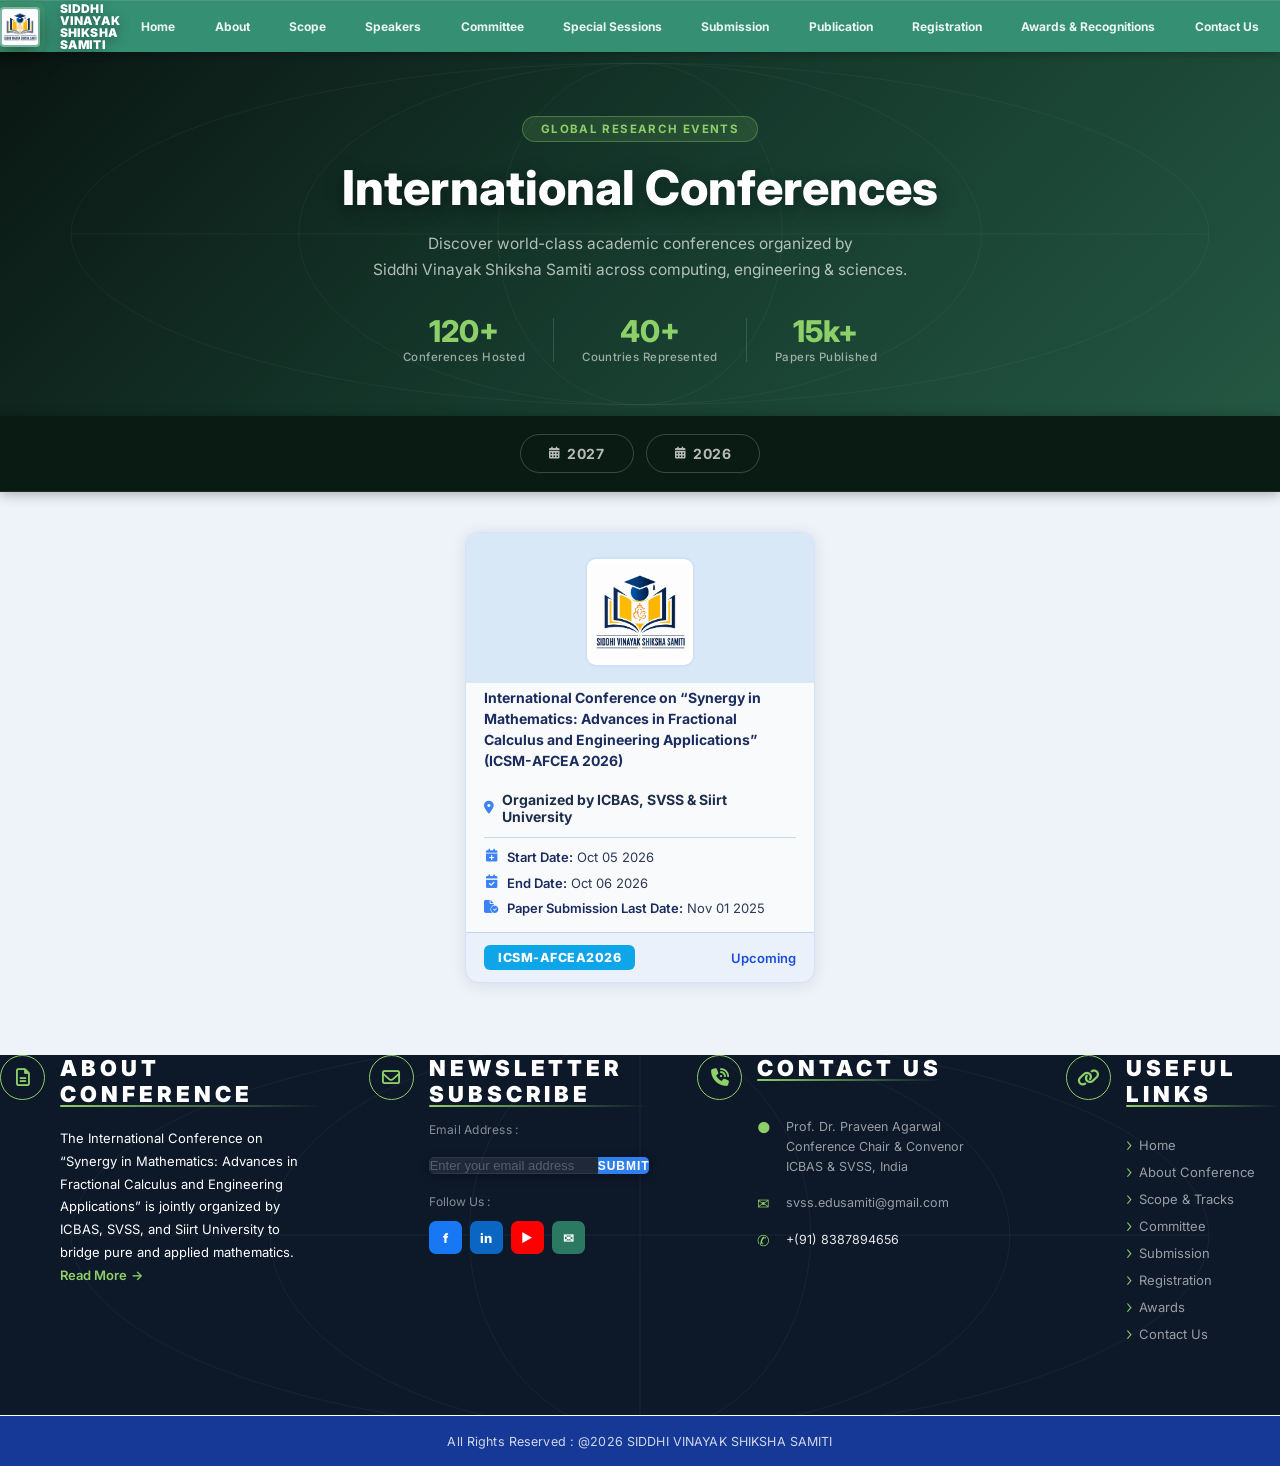
==== conferences.html @ 8807d926 "Initial commit" ====
<!DOCTYPE html>
<html lang="en">

<head>
  <meta charset="UTF-8">
  <meta name="viewport" content="width=device-width, initial-scale=1.0">
  <meta name="description" content="SCRS – Explore our upcoming and past international conferences.">
  <title>Conferences – Siddhi Vinayak Shiksha Samiti</title>
  <link rel="stylesheet" href="https://cdnjs.cloudflare.com/ajax/libs/font-awesome/6.7.2/css/all.min.css"
    crossorigin="anonymous">
  <link rel="stylesheet" href="assets/css/style.css">
  <link rel="stylesheet" href="assets/css/navbar.css">
  <link rel="stylesheet" href="assets/css/conferences.css">
</head>

<body>

  <!-- Navbar injected by navbar-include.js -->

  <!-- ══════════════════════ HERO ══════════════════════ -->
  <section class="conf-hero">
    <div class="conf-hero-inner">
      <span class="conf-eyebrow">Global Research Events</span>
      <h1 class="conf-hero-title">International Conferences</h1>
      <p class="conf-hero-sub">Discover world-class academic conferences organized by<br>
        Siddhi Vinayak Shiksha Samiti across computing, engineering &amp; sciences.</p>
      <div class="conf-stats-row">
        <div class="conf-stat"><span class="conf-stat-num">120+</span><span class="conf-stat-lbl">Conferences
            Hosted</span></div>
        <div class="conf-stat-sep"></div>
        <div class="conf-stat"><span class="conf-stat-num">40+</span><span class="conf-stat-lbl">Countries
            Represented</span></div>
        <div class="conf-stat-sep"></div>
        <div class="conf-stat"><span class="conf-stat-num">15k+</span><span class="conf-stat-lbl">Papers
            Published</span></div>
      </div>
    </div>
  </section>

  <!-- ══════════════════════ YEAR TABS ══════════════════════ -->
  <section class="conf-tabs-bar" id="conf-tabs-bar">
    <div class="conf-tabs-inner">
      <!-- <button class="year-tab" data-year="2028" id="tab-2028">
      <i class="fa-solid fa-calendar-days"></i> 2028
    </button> -->
      <button class="year-tab" data-year="2027" id="tab-2027">
        <i class="fa-solid fa-calendar-days"></i> 2027
      </button>
      <button class="year-tab" data-year="2026" id="tab-2026">
        <i class="fa-solid fa-calendar-days"></i> 2026
      </button>


    </div>
  </section>

  <!-- ══════════════════════ CARDS GRID ══════════════════════ -->
  <section class="conf-grid-wrap" id="conf-grid-wrap">
    <div class="conf-grid" id="conf-grid" style="display: flex; justify-content: center; flex-wrap: wrap; gap: 24px;">

      <!-- ────────────── 2027 ────────────── -->
      <!-- <div class="conference-card" data-year="2027" id="card-iccct2027">
      <div class="conference-card-image">
        <img src="assets/images/logo.png" alt="ICCCT 2027 Logo"
             onerror="this.src='assets/images/logo.png'">
      </div>
      <div class="conference-card-body">
        <h3 class="conference-title">8th International Conference on Communication and Computational Technologies (ICCCT 2027)</h3>
        <p class="conference-location"><i class="fa-solid fa-location-dot"></i> New Delhi, India</p>
        <div class="conference-info">
          <div class="info-row"><i class="fa-solid fa-calendar-plus"></i><span><strong>Start Date:</strong> Jan 15 2027</span></div>
          <div class="info-row"><i class="fa-solid fa-calendar-check"></i><span><strong>End Date:</strong> Jan 16 2027</span></div>
          <div class="info-row"><i class="fa-solid fa-file-circle-check"></i><span><strong>Paper Submission Last Date:</strong> Nov 20 2026</span></div>
        </div>
      </div>
      <div class="conference-footer">
        <a href="#" class="conference-code" id="badge-iccct2027">ICCCT2027</a>
        <span class="conference-status upcoming">Upcoming</span>
      </div>
    </div> -->

      <!-- ────────────── 2026 ────────────── -->
      <div class="conference-card" data-year="2026" id="card-wcsc2026" style="max-width: 350px; width: 100%;">
        <div class="conference-card-image">
          <img src="assets/images/conferences/wcsc2026.png" alt="WCSC 2026 Logo"
            onerror="this.src='assets/images/logo.png'">
        </div>
        <div class="conference-card-body">
          <h3 class="conference-title">International Conference on
            “Synergy in Mathematics: Advances in Fractional Calculus and Engineering Applications” (ICSM-AFCEA 2026)
          </h3>
          <p class="conference-location"><i class="fa-solid fa-location-dot"></i> Organized by ICBAS, SVSS &amp; Siirt
            University</p>
          <div class="conference-info">
            <div class="info-row"><i class="fa-solid fa-calendar-plus"></i><span><strong>Start Date:</strong> Oct 05
                2026</span></div>
            <div class="info-row"><i class="fa-solid fa-calendar-check"></i><span><strong>End Date:</strong> Oct 06
                2026</span></div>
            <div class="info-row"><i class="fa-solid fa-file-circle-check"></i><span><strong>Paper Submission Last
                  Date:</strong> Nov 01 2025</span></div>
          </div>
        </div>
        <div class="conference-footer">
          <a href="icsm-afcea2026.html" class="conference-code" id="badge-wcsc2026">ICSM-AFCEA2026</a>
          <span class="conference-status upcoming">Upcoming</span>
        </div>
      </div>



    </div><!-- /.conf-grid -->

    <!-- Empty state -->
    <div class="conf-empty-state" id="conf-empty-state" style="display:none;">
      <i class="fa-solid fa-calendar-xmark"></i>
      <p>No conferences listed for this year yet.</p>
    </div>

  </section><!-- /.conf-grid-wrap -->

  <script src="assets/js/navbar-include.js" defer></script>
  <script src="assets/js/footer-include.js" defer></script>
  <script src="assets/js/conference-tabs.js" defer></script>
</body>

</html>
---- assets/css/style.css ----
:root{

    /* Brand Colors */

    --primary:#8DD069;
    --secondary:#60A665;

    --blue:#2F80ED;
    --blue-dark:#2563EB;

    --teal:#2C7961;
    --dark-green:#245743;

    /* Backgrounds for Light Theme */
    --background:#FFFFFF;
    --background-2:#FFFFFF;
    
    /* Keep Navbar Dark for contrast */
    --navbar:#0F172A;

    /* Text Colors */
    --white:#FFFFFF;
    --gray:#E5E7EB;
    --text-main: #000000;
    --text-muted: #000000;

    /* Cards and Borders */
    --card:#F9FAFB;
    --border:rgba(141,208,105,.25);
    --border-light: rgba(0, 0, 0, 0.08);

    --shadow:0 8px 30px rgba(0,0,0,.06);

    --radius:18px;

    --transition:.35s ease;

}

p {
    color: var(--text-muted);
}
---- assets/css/navbar.css ----
@import url('https://fonts.googleapis.com/css2?family=Inter:wght@400;500;600;700;800&display=swap');

/* ═══════════════════════════════════════════════════════════════
   SCRS Site Navbar  —  All var() tokens come from style.css
   ═══════════════════════════════════════════════════════════════ */

/* ── Navbar-local colour tokens ─────────────────────────────── */
:root {
    --nav-brand-start: #1b4332;
    --nav-brand-end: #2C7961;
    --nav-links-bg: #358f73;
    /* slightly lighter than brand bar */
    --nav-active-line: var(--primary);
    /* green underline accent */
}

/* ── Reset scoped to the navbar wrapper ─────────────────────── */
#site-navbar {
    /* MUST be visible — overflow:hidden on any ancestor kills position:sticky */
    overflow: visible;
    width: 100%;
}

#site-navbar * {
    margin: 0;
    padding: 0;
    box-sizing: border-box;
    font-family: 'Inter', 'Segoe UI', Arial, sans-serif;
}

/* ╔══════════════════════════════════╗
   ║  TIER 1 — Utility / Top Bar     ║
   ╚══════════════════════════════════╝ */
.nav-utility {
    display: flex;
    justify-content: space-between;
    align-items: center;
    padding: 7px 4%;
    background: var(--navbar);
    /* #0F172A — global */
    border-bottom: 1px solid var(--border);
    /* rgba(141,208,105,.15) */
}

/* Search group */
.nav-search {
    display: flex;
    align-items: center;
}

.search-input {
    padding: 6px 12px;
    width: 185px;
    background: rgba(255, 255, 255, 0.88);
    border: none;
    border-radius: 4px 0 0 4px;
    color: #111;
    font-size: 13px;
    outline: none;
    transition: var(--transition);
}

.search-input::placeholder {
    color: #777;
}

.search-input:focus {
    width: 230px;
    background: var(--white);
    box-shadow: 0 0 0 2px var(--blue);
}

.search-btn {
    padding: 6px 16px;
    background: var(--blue);
    color: var(--white);
    border: none;
    border-radius: 0 4px 4px 0;
    font-size: 13px;
    font-weight: 600;
    cursor: pointer;
    transition: var(--transition);
    white-space: nowrap;
}

.search-btn:hover {
    background: var(--blue-dark);
}

/* Utility links (right side) */
.nav-utility-links {
    display: flex;
    align-items: center;
    gap: 8px;
    font-size: 12.5px;
    font-weight: 500;
}

.nav-utility-links a {
    color: var(--gray);
    text-decoration: none;
    transition: var(--transition);
    letter-spacing: 0.02em;
}

.nav-utility-links a:hover {
    color: var(--primary);
}

.nav-pipe {
    color: rgba(255, 255, 255, 0.25);
    font-size: 14px;
}

/* ╔══════════════════════════════════╗
   ║  TIER 2 — Brand / Identity Bar  ║
   ╚══════════════════════════════════╝ */
/* ===========================
   BRAND HEADER
=========================== */

.nav-brand {

    background: linear-gradient(100deg,
            var(--nav-brand-start),
            var(--nav-brand-end));
    position: relative;
    overflow: visible;
    min-height: 150px;
    height: auto;
    width: 100%;
    display: flex;
    justify-content: center;
    align-items: center;
    padding: 18px 60px 18px 50px;
}

.nav-brand-container {

    width: 100%;
    max-width: 1200px;

    margin: 0 auto;

    display: flex;
    justify-content: space-between;
    align-items: center;

    padding: 18px 40px;


}

/* ===========================
   Globe Background
=========================== */

.nav-brand::before {

    content: "";

    position: absolute;
    inset: 0;

    background: url("data:image/svg+xml,%3Csvg xmlns='http://www.w3.org/2000/svg' width='600' height='120'%3E%3Cellipse cx='300' cy='60' rx='220' ry='55' fill='none' stroke='white' stroke-width='0.8' opacity='0.07'/%3E%3Cellipse cx='300' cy='60' rx='140' ry='55' fill='none' stroke='white' stroke-width='0.8' opacity='0.07'/%3E%3Cellipse cx='300' cy='60' rx='60' ry='55' fill='none' stroke='white' stroke-width='0.8' opacity='0.07'/%3E%3Cline x1='80' y1='60' x2='520' y2='60' stroke='white' stroke-width='0.8' opacity='0.07'/%3E%3Cline x1='300' y1='5' x2='300' y2='115' stroke='white' stroke-width='0.8' opacity='0.07'/%3E%3C/svg%3E") center center/cover no-repeat;

    pointer-events: none;

}

/* ===========================
   LEFT SECTION
=========================== */

.nav-brand-left {

    display: flex;
    align-items: center;
    gap: 20px;

    margin: 0;
    /* Remove auto */
    padding: 0;

    flex: 1;
}

/* ===========================
   LOGO LINK
=========================== */

.nav-logo-link {

    display: flex;
    align-items: center;

    text-decoration: none;

}

/* ===========================
   LOGO
=========================== */

.nav-logo {

    width: 40px;
    height: 40px;

    object-fit: cover;

    border-radius: 10%;

    border: 2px solid rgba(255, 255, 255, .35);

    box-shadow:
        0 8px 24px rgba(0, 0, 0, .45),
        0 0 0 5px rgba(141, 208, 105, .12);

    transition: 0.35s ease;

    cursor: pointer;

}

.nav-logo:hover {

    transform: scale(1.08) rotate(-3deg);

    box-shadow:
        0 12px 30px rgba(0, 0, 0, .5),
        0 0 0 6px rgba(141, 208, 105, .22);

}

/* ===========================
   BRAND TEXT
=========================== */

.nav-brand-text {

    display: flex;
    flex-direction: column;
    justify-content: center;

    color: var(--white);

}

.nav-org-name {

    margin: 0;

    font-size: 12px;

    font-weight: 900;

    letter-spacing: .01em;

    text-transform: uppercase;

    line-height: 1;

    text-shadow: 0 3px 12px rgba(0, 0, 0, .45);

}

.nav-org-tagline {

    margin-top: 6px;

    font-size: 13px;

    color: rgba(255, 255, 255, .72);

    font-style: italic;

    letter-spacing: .02em;

}

/* ===========================
   RIGHT SECTION
=========================== */

.nav-brand-right {

    display: flex;

    align-items: center;

    gap: 14px;

    position: relative;

    z-index: 2;

}

/* ===========================
   BUTTONS
=========================== */

.nav-auth-btn {

    display: inline-flex;
    align-items: center;
    justify-content: center;
    padding: 11px 24px;
    min-width: 110px;
    border-radius: 8px;
    height: 40px;
    text-decoration: none;
    font-size: 18px;
    font-weight: 900;
    color: var(--white);
    background: rgba(10, 15, 20, .45);
    border: 1.5px solid rgba(255, 255, 255, .35);
    backdrop-filter: blur(8px);
    transition: all .35s ease;
}

.nav-auth-btn:hover {

    background: var(--blue-dark);

    border-color: var(--blue-dark);

    transform: translateY(-2px);

    box-shadow: 0 10px 20px rgba(37, 99, 235, .35);

}

.nav-auth-btn--filled {

    background: linear-gradient(135deg,
            var(--primary),
            var(--blue));

    border: none;

}

.nav-auth-btn--filled:hover {

    background: linear-gradient(135deg,
            var(--blue),
            var(--primary));

}

/* ===========================
   RESPONSIVE
=========================== */

@media (max-width:992px) {

    .nav-brand {
        flex-direction: column;
        align-items: flex-start;
        gap: 15px;
        padding: 15px;
    }

    .nav-brand-right {
        width: 100%;
        justify-content: flex-start;
    }
}

@media (max-width:768px) {
    #site-navbar {
        position: sticky;
        top: 0;
        z-index: 1001;
        /* Above nav-links-bar which is 1000 */
    }

    .nav-brand {
        padding: 20px 15px;
    }

    .nav-brand-container {
        flex-wrap: wrap;
        padding: 0;
    }

    .nav-brand-left {
        flex-direction: row;
        text-align: left;
        align-items: center;
        width: auto;
        flex: 1;
    }

    .nav-brand-right {
        justify-content: center;
        width: 100%;
        margin-top: 15px;
    }

    .nav-org-name {
        font-size: 13px;
        white-space: normal;
        line-height: 1.2;
    }

    .nav-org-tagline {
        font-size: 12px;
    }

}

@media (max-width:480px) {
    .nav-logo {
        width: 35px;
        height: 35px;
    }

    .nav-auth-btn {
        min-width: 95px;
        padding: 10px 18px;
        font-size: 13px;
    }
}

/* ╔══════════════════════════════════╗
   ║  TIER 3 — Main Nav Links Bar    ║
   ╚══════════════════════════════════╝ */
.nav-links-bar {
    /* ── Sticky behaviour ──────────────────────────────────────── */
    position: sticky;
    /* stick to viewport top while scrolling    */
    top: 0;
    /* threshold: snap when bar reaches y=0     */
    z-index: 1000;
    /* float above all page content             */

    /* ── Layout ───────────────────────────────────────────────── */
    display: flex;
    align-items: center;
    justify-content: center;
    width: 100%;
    height: 52px;
    padding: 0;
    /* no side-padding — list fills 100% width  */

    /* ── Visuals (default / not-yet-sticky) ───────────────────── */
    background: var(--nav-links-bg);
    border-top: 1px solid rgba(255, 255, 255, 0.1);
    box-shadow: 0 2px 8px rgba(0, 0, 0, 0.25);
    transition: background 0.3s ease, box-shadow 0.3s ease, backdrop-filter 0.3s ease;
}

/* ── Pinned / scrolled state (class added by navbar-include.js) ─ */
.nav-links-bar.is-sticky {
    background: rgba(23, 61, 47, 0.96);
    /* slightly more opaque       */
    backdrop-filter: blur(12px);
    /* frosted-glass when pinned  */
    -webkit-backdrop-filter: blur(12px);
    box-shadow: 0 4px 24px rgba(0, 0, 0, 0.45),
        0 1px 0 rgba(255, 255, 255, 0.08);
}

.nav-links-list {
    display: flex;
    list-style: none;
    width: 100%;
    /* fill full bar width                   */
    overflow-x: auto;
    scrollbar-width: none;
    gap: 0;
    flex-wrap: nowrap;
    justify-content: space-evenly;
    /* evenly distribute all links           */
    height: 100%;
    align-items: center;
}

.nav-links-list::-webkit-scrollbar {
    display: none;
}

/* ==========================================
   Navigation Links
========================================== */

/* Hide mobile-only elements by default */
.nav-icon-wrapper,
.nav-chevron {
    display: none;
}


.nav-link {

    display: flex;
    align-items: center;
    justify-content: center;

    position: relative;

    overflow: hidden;

    padding: 15px 18px;

    color: rgba(255, 255, 255, .9);

    text-decoration: none;

    font-size: 12px;

    font-weight: 700;

    border-radius: 8px;

    transition: .35s;

}

/* Glass Background */

.nav-link::before {

    content: "";

    position: absolute;

    inset: 0;

    background: linear-gradient(135deg,
            rgba(92, 224, 22, 0.15),
            rgba(47, 128, 237, .15));

    border-radius: 8px;

    opacity: 0;

    transform: scale(.85);

    transition: all .35s ease;

    z-index: -2;

}

/* Animated Underline */

.nav-link::after {

    content: "       ";

    position: absolute;

    left: 55%;
    bottom: 15px;

    width: 0;
    height: 3px;

    background: linear-gradient(90deg,
            var(--primary),
            var(--blue));

    border-radius: 50px;

    transform: translateX(-50%);

    transition: .35s ease;

}

/* Hover */

.nav-link:hover {

    color: var(--white);

    transform: translateY(-3px);

    text-shadow: 0 0 25px var(--primary);

}

/* Hover Background */

.nav-link:hover::before {

    opacity: 0.20;

    transform: scale(1);

}

/* Hover Underline */

.nav-link:hover::after {

    width: 100%;

}

/* Active Link */

.nav-link.active {

    color: var(--white);

    background: linear-gradient(0deg,
            var(--primary),
            var(--blue));

    /* box-shadow:
        10px 0 25px var(--blue-light),
        inset 0 3px 0 var(--primary); */

}

/* Active Underline */

.nav-link.active::after {

    width: 0%;

}

/* ==========================================
   Hamburger
========================================== */

.nav-hamburger {

    display: none;

    flex-direction: column;

    gap: 5px;

    border: none;

    background: none;

    cursor: pointer;

    padding: 8px;

}

.nav-hamburger span {

    width: 25px;
    height: 2px;

    background: var(--white);

    border-radius: 2px;

    transition: .35s;

}

.nav-hamburger.open span:nth-child(1) {

    transform: translateY(7px) rotate(45deg);

}

.nav-hamburger.open span:nth-child(2) {

    opacity: 0;

}

.nav-hamburger.open span:nth-child(3) {

    transform: translateY(-7px) rotate(-45deg);

}

/* ==========================================
   Tablet
========================================== */

@media(max-width:992px) {

    .nav-logo {

        width: 40px;
        height: 40px;

    }

    .nav-org-name {

        font-size: 18px;

    }

    .nav-link {

        padding: 14px 12px;

        font-size: 11px;

    }

}

/* ==========================================
   Mobile
========================================== */

@media(max-width:768px) {

    .nav-brand {
        /* Already handled above, keep empty to avoid breaking layout */
    }

    .nav-brand-left {
        /* Already handled above */
    }

    .nav-hamburger {

        display: flex;
        border: 1px solid rgba(255, 255, 255, 0.4);
        border-radius: 6px;
        padding: 8px 10px;

    }

    .nav-links-bar {
        height: auto;
        min-height: 0;
        border: none;
        background: #010a17;
        /* Dark background for mobile header */
        box-shadow: 0 4px 10px rgba(0, 0, 0, 0.2);
        z-index: 1005;
        flex-wrap: wrap;
        justify-content: space-between;
        padding: 10px 15px;
    }

    .nav-links-list {
        display: flex;
        position: absolute; /* Position it relative to the navbar so it drops down smoothly */
        top: 100%;
        left: 0;
        width: 100%;
        background: #010a17;
        /* Dark navy */
        flex-direction: column;
        align-items: stretch;
        box-shadow: 0 10px 25px rgba(0, 0, 0, .3);
        z-index: 1005;
        gap: 8px;
        height: auto;

        /* Smooth opening styles */
        max-height: 0;
        overflow: hidden;
        padding: 0 15px;
        opacity: 0;
        transition: max-height 0.4s ease, padding 0.4s ease, opacity 0.4s ease;
        border-top: 0px solid transparent;
        margin-top: 0;
    }

    .nav-links-list li {
        width: 100%;
    }

    .nav-links-list.open {
        max-height: 600px;
        /* Large enough to hold all items */
        padding: 15px;
        opacity: 1;
        border-top: 2px solid var(--primary);
        margin-top: 0;
        overflow-y: auto; /* allow scrolling if menu is tall */
    }

    .nav-link {
        display: flex;
        width: 100%;
        align-items: center;
        justify-content: flex-start;
        padding: 10px 15px;
        background: #0a192f;
        /* Slightly lighter navy for pills */
        border: 1px solid rgba(255, 255, 255, 0.05);
        border-radius: 8px;
        transform: none !important;
        color: white;
        text-decoration: none;
        transition: all 0.3s ease;
    }

    .nav-link::before,
    .nav-link::after {
        display: none;
    }

    /* Mobile specific icons */
    .nav-icon-wrapper {
        display: flex;
        /* Override global display: none */
        width: 32px;
        height: 32px;
        background: rgba(46, 204, 113, 0.1);
        color: #2ecc71;
        border-radius: 8px;
        align-items: center;
        justify-content: center;
        margin-right: 15px;
        font-size: 14px;
        flex-shrink: 0;
        border: 1px solid rgba(46, 204, 113, 0.2);
        transition: all 0.3s ease;
    }

    .nav-chevron {
        display: block;
        /* Override global display: none */
        margin-left: auto;
        color: rgba(255, 255, 255, 0.8);
        font-size: 12px;
        transition: all 0.3s ease;
    }

    .nav-link.active {
        background: #1a73e8;
        /* Bright blue background */
        border-color: transparent;
        color: white;
    }

    .nav-link.active .nav-icon-wrapper {
        background: #62c370;
        /* Solid light green */
        color: white;
        border-color: transparent;
    }


}

/* ==========================================
   Small Mobile
========================================== */

@media(max-width:480px) {

    .nav-org-name {

        font-size: 15px;

    }

    .nav-org-tagline {

        font-size: 11px;

    }

    .nav-auth-btn {

        padding: 8px 16px;

        font-size: 12px;

    }

}

/* ==========================================
   Additional Mobile Utility Fixes
========================================== */
@media(max-width:768px) {
    .nav-utility {
        flex-direction: column;
        gap: 12px;
        padding: 15px 4%;
    }

    .search-input {
        width: 100%;
        max-width: 300px;
    }

    .search-input:focus {
        width: 100%;
    }
}

@media(max-width:480px) {
    .nav-utility-links {
        flex-wrap: wrap;
        justify-content: center;
        gap: 6px;
    }
}
---- assets/css/conferences.css ----
/* ═══════════════════════════════════════════════════════════════
   conferences.css — card style matches screenshot (light-blue card,
   dark text, 4 columns per row). Global var() tokens from style.css
   ═══════════════════════════════════════════════════════════════ */

@import url('https://fonts.googleapis.com/css2?family=Inter:wght@400;500;600;700;800&display=swap');

/* ── Page reset ──────────────────────────────────────────────── */
*, *::before, *::after { box-sizing: border-box; margin: 0; padding: 0; }

body {
    background : var(--background);
    color      : var(--white);
    font-family: 'Inter', 'Segoe UI', Arial, sans-serif;
}

/* ═══════════════════════════════════════════════════════════════
   HERO
═══════════════════════════════════════════════════════════════ */
.conf-hero {
    position  : relative;
    padding   : 64px 5% 52px;
    background: linear-gradient(135deg, #0a1612 0%, #173d2f 55%, #245743 100%);
    text-align: center;
    overflow  : hidden;
}

.conf-hero::before {
    content       : '';
    position      : absolute;
    inset         : 0;
    background    : url("data:image/svg+xml,%3Csvg xmlns='http://www.w3.org/2000/svg' width='900' height='260'%3E%3Cellipse cx='450' cy='130' rx='400' ry='120' fill='none' stroke='white' stroke-width='0.6' opacity='0.05'/%3E%3Cellipse cx='450' cy='130' rx='240' ry='120' fill='none' stroke='white' stroke-width='0.6' opacity='0.05'/%3E%3Cellipse cx='450' cy='130' rx='100' ry='120' fill='none' stroke='white' stroke-width='0.6' opacity='0.05'/%3E%3Cline x1='50' y1='130' x2='850' y2='130' stroke='white' stroke-width='0.6' opacity='0.05'/%3E%3C/svg%3E") center/cover no-repeat;
    pointer-events: none;
}

.conf-hero-inner   { position: relative; z-index: 1; }

.conf-eyebrow {
    display      : inline-block;
    padding      : 5px 18px;
    background   : rgba(141,208,105,.14);
    border       : 1px solid rgba(141,208,105,.35);
    border-radius: 50px;
    color        : var(--primary);
    font-size    : 11.5px;
    font-weight  : 700;
    letter-spacing: 0.12em;
    text-transform: uppercase;
    margin-bottom: 16px;
}

.conf-hero-title {
    font-size    : clamp(26px, 4.5vw, 48px);
    font-weight  : 800;
    color        : var(--white);
    margin-bottom: 14px;
    text-shadow  : 0 4px 18px rgba(0,0,0,.4);
}

.conf-hero-sub {
    font-size  : 15.5px;
    color      : rgba(255,255,255,.68);
    line-height: 1.7;
    max-width  : 580px;
    margin     : 0 auto 32px;
}

.conf-stats-row {
    display        : flex;
    align-items    : center;
    justify-content: center;
    flex-wrap      : wrap;
}

.conf-stat {
    display       : flex;
    flex-direction: column;
    align-items   : center;
    padding       : 0 28px;
}

.conf-stat-num {
    font-size  : 30px;
    font-weight: 800;
    color      : var(--primary);
    line-height: 1;
}

.conf-stat-lbl {
    font-size : 11.5px;
    color     : rgba(255,255,255,.58);
    margin-top: 4px;
    font-weight: 500;
    letter-spacing: 0.04em;
}

.conf-stat-sep {
    width     : 1px;
    height    : 44px;
    background: rgba(255,255,255,.14);
}

/* ═══════════════════════════════════════════════════════════════
   YEAR TABS BAR
═══════════════════════════════════════════════════════════════ */
.conf-tabs-bar {
    background   : #0a1b14;
    padding      : 18px 5%;
    border-bottom: 1px solid rgba(255,255,255,.08);
    position     : sticky;
    top          : 52px;      /* sits right below the 52px sticky nav-links-bar */
    z-index      : 900;
    box-shadow   : 0 2px 12px rgba(0,0,0,.3);
}

.conf-tabs-inner {
    display        : flex;
    gap            : 12px;
    justify-content: center;
    flex-wrap      : wrap;
    max-width      : 1400px;
    margin         : 0 auto;
}

.year-tab {
    display       : inline-flex;
    align-items   : center;
    gap           : 7px;
    padding       : 10px 28px;
    border        : 1.5px solid rgba(255,255,255,.2);
    border-radius : 50px;
    background    : transparent;
    color         : rgba(255,255,255,.7);
    font-size     : 14px;
    font-weight   : 700;
    letter-spacing: 0.04em;
    cursor        : pointer;
    transition    : all .25s ease;
    font-family   : 'Inter', sans-serif;
}

.year-tab i { font-size: 12px; }

.year-tab:hover {
    border-color: var(--primary);
    color       : var(--primary);
    transform   : translateY(-2px);
    background  : rgba(141,208,105,.07);
}

.year-tab.active {
    background  : linear-gradient(90deg, var(--primary), var(--blue));
    border-color: transparent;
    color       : var(--white);
    box-shadow  : 0 4px 16px rgba(141,208,105,.28);
    transform   : translateY(-2px);
}

/* ═══════════════════════════════════════════════════════════════
   GRID WRAPPER (light section — creates contrast)
═══════════════════════════════════════════════════════════════ */
.conf-grid-wrap {
    background: #eef3f9;
    padding   : 40px 4% 72px;
    min-height: 55vh;
}

/* 4 equal columns — fixed, exactly 4 per row on desktop */
.conf-grid {
    display              : grid;
    grid-template-columns: repeat(4, 1fr);
    gap                  : 24px;
    max-width            : 1400px;
    margin               : 0 auto;
}

/* ═══════════════════════════════════════════════════════════════
   CONFERENCE CARD  (matches screenshot)
═══════════════════════════════════════════════════════════════ */
.conference-card {
    background   : var(--card);   /* light blue — exactly as screenshot */
    border-radius: 14px;
    display      : flex;
    flex-direction: column;
    overflow     : hidden;
    box-shadow   : 0 2px 16px rgba(0,0,80,.1);
    transition   : transform .28s ease, box-shadow .28s ease;
    border       : 1px solid rgba(100,160,230,.25);
}

.conference-card:hover {
    transform : translateY(-8px);
    box-shadow: 0 14px 40px rgba(0,0,80,.18);
}

/* ── Logo / Image ────────────────────────────────────────── */
.conference-card-image {
    display        : flex;
    justify-content: center;
    align-items    : center;
    padding        : 24px 20px 16px;
    background     : #d8e8f7;
}

.conference-card-image img {
    width        : 110px;
    height       : 110px;
    object-fit   : contain;
    border-radius: 10%;
    border       : 2px solid rgba(100,160,230,.3);
    background   : #fff;
    padding      : 4px;
}

/* ── Body ────────────────────────────────────────────────── */
.conference-card-body {
    padding: 4px 18px 14px;
    flex   : 1;
    display: flex;
    flex-direction: column;
    gap    : 10px;
}

.conference-title {
    font-size  : 14px;
    font-weight: 700;
    color      : #1a2b5e;       /* dark navy — matches screenshot */
    line-height: 1.5;
    min-height : 90px;           /* ensures all cards align at same height */
    display    : -webkit-box;
    -webkit-line-clamp: 4;
    -webkit-box-orient: vertical;
    overflow   : hidden;
}

.conference-location {
    display    : flex;
    align-items: center;
    gap        : 8px;
    font-size  : 14px;
    font-weight: 700;
    color      : #1e2e4a;
    margin-top : 4px;
}

.conference-location i { color: #3b82f6; font-size: 13px; }

/* Date info rows */
.conference-info {
    display       : flex;
    flex-direction: column;
    gap           : 7px;
    border-top    : 1px solid rgba(100,160,220,.35);
    padding-top   : 10px;
    margin-top    : 2px;
}

.info-row {
    display    : flex;
    align-items: flex-start;
    gap        : 9px;
    font-size  : 13px;
    color      : #2d3a55;
    line-height: 1.45;
}

.info-row i {
    color      : #3b82f6;
    font-size  : 13px;
    margin-top : 1px;
    flex-shrink: 0;
    width      : 14px;
    text-align : center;
}

.info-row strong {
    font-weight: 600;
    color      : #1a2b5e;
}

/* ── Footer ──────────────────────────────────────────────── */
.conference-footer {
    display        : flex;
    align-items    : center;
    justify-content: space-between;
    padding        : 12px 18px;
    border-top     : 1px solid rgba(100,160,220,.35);
    background     : rgba(100,160,230,.1);
    gap            : 8px;
    flex-wrap      : wrap;
    flex-shrink    : 0;
}

/* Conference code badge — cyan/teal as in screenshot */
.conference-code {
    display        : inline-flex;
    align-items    : center;
    padding        : 5px 14px;
    background     : #0ea5e9;
    color          : #fff;
    border-radius  : 6px;
    font-size      : 12.5px;
    font-weight    : 800;
    letter-spacing : 0.04em;
    text-decoration: none;
    transition     : background .22s ease;
    white-space    : nowrap;
}

.conference-code:hover { background: #0284c7; }

/* Status text */
.conference-status {
    font-size  : 13px;
    font-weight: 600;
}

.conference-status.upcoming { color: #1d4ed8; }   /* blue for upcoming */
.conference-status.ongoing  { color: #d97706; }   /* amber for ongoing */
.conference-status.ended    { color: #16a34a; }   /* green — exactly like screenshot */

/* ═══════════════════════════════════════════════════════════════
   CARD ENTER ANIMATION
═══════════════════════════════════════════════════════════════ */
@keyframes cardIn {
    from { opacity: 0; transform: translateY(16px); }
    to   { opacity: 1; transform: translateY(0); }
}

.conference-card.visible {
    animation      : cardIn .36s ease both;
    animation-delay: calc(var(--ci, 0) * 65ms);
}

.conference-card.hidden { display: none; }

/* ═══════════════════════════════════════════════════════════════
   EMPTY STATE
═══════════════════════════════════════════════════════════════ */
.conf-empty-state {
    text-align : center;
    padding    : 80px 20px;
    color      : #6b7280;
}

.conf-empty-state i {
    font-size    : 52px;
    margin-bottom: 16px;
    display      : block;
    color        : #93c5fd;
}

.conf-empty-state p {
    font-size  : 17px;
    font-weight: 500;
}

/* ═══════════════════════════════════════════════════════════════
   RESPONSIVE
═══════════════════════════════════════════════════════════════ */
@media (max-width: 1280px) {
    /* 3 columns on smaller desktops/large tablets */
    .conf-grid { grid-template-columns: repeat(3, 1fr); }
}

@media (max-width: 900px) {
    /* 2 columns on tablets */
    .conf-grid { grid-template-columns: repeat(2, 1fr); }
    .conf-tabs-bar { top: 52px; }
}

@media (max-width: 580px) {
    /* 1 column on phones */
    .conf-grid         { grid-template-columns: 1fr; gap: 18px; }
    .conf-grid-wrap    { padding: 28px 4% 56px; }
    .conf-tabs-inner   { gap: 8px; }
    .year-tab          { padding: 8px 18px; font-size: 13px; }
    .conf-hero         { padding: 48px 5% 38px; }
    .conf-stat-sep     { height: 34px; }
    .conf-stat         { padding: 0 14px; }
    .conf-stat-num     { font-size: 24px; }
}
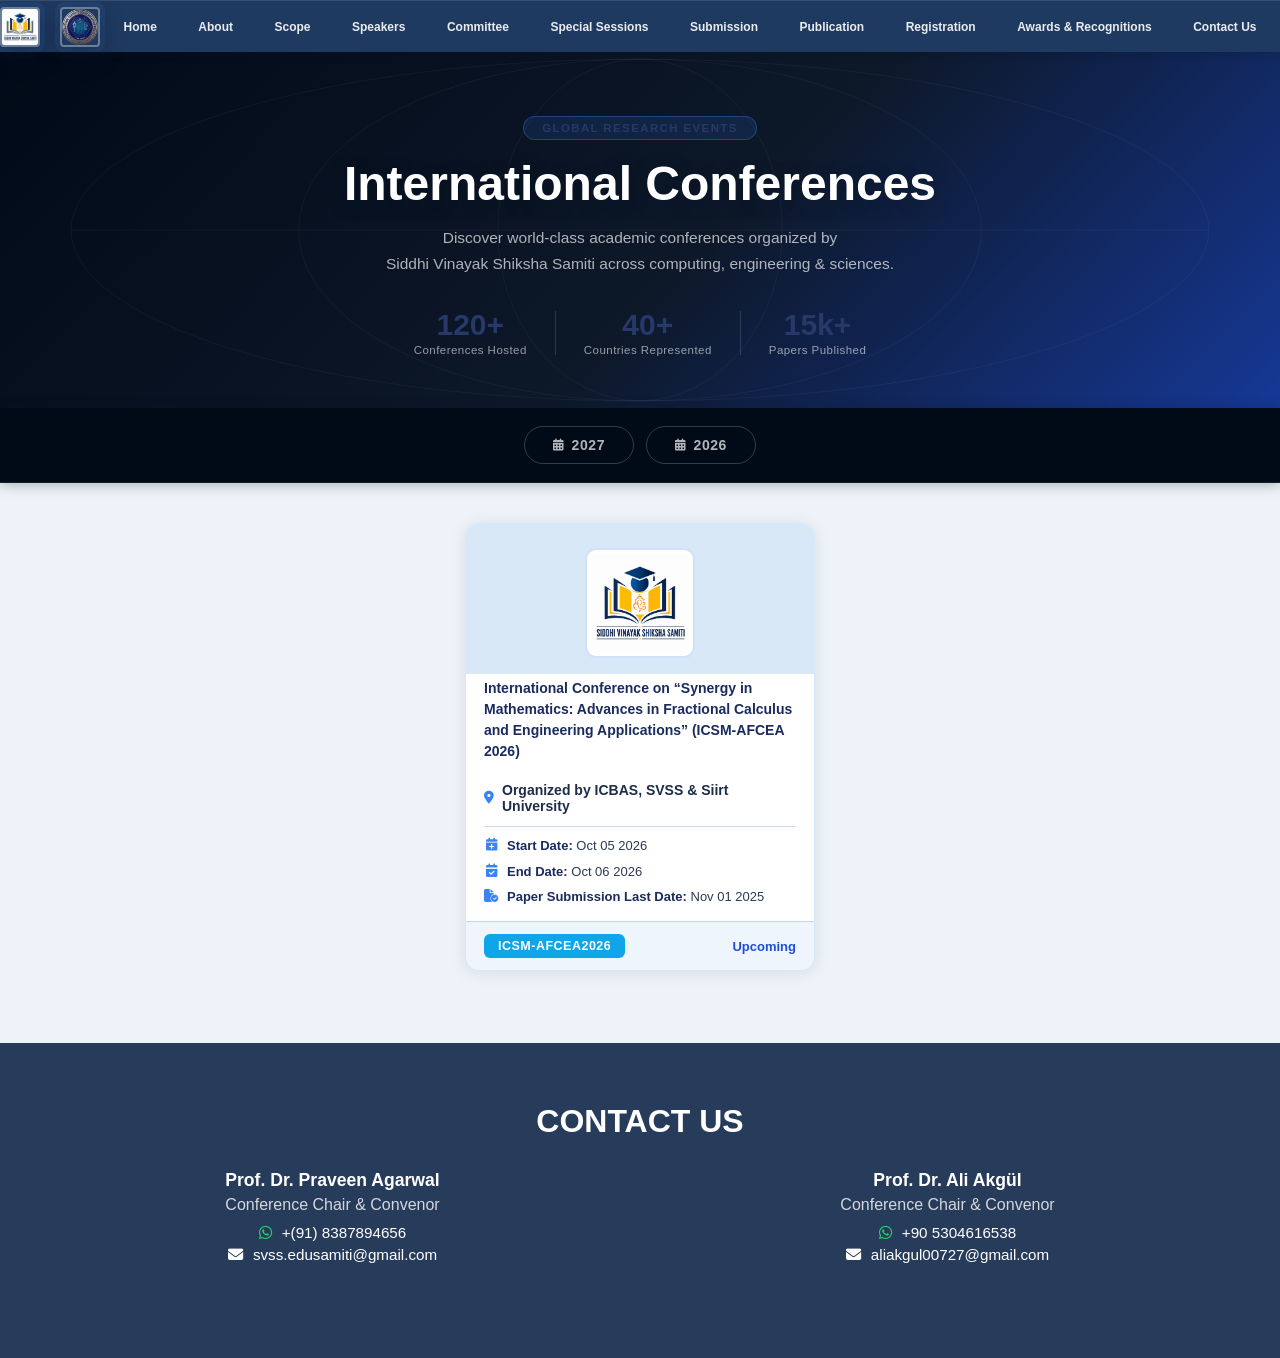
==== commit a45759c3: "Update conference styling, implement marquee, add new images, and refine registration/contact styles" ====
--- a/conferences.html
+++ b/conferences.html
@@ -1,6 +1,5 @@
 <!DOCTYPE html>
 <html lang="en">
-
 <head>
   <meta charset="UTF-8">
   <meta name="viewport" content="width=device-width, initial-scale=1.0">
@@ -9,14 +8,9 @@
   <link rel="stylesheet" href="https://cdnjs.cloudflare.com/ajax/libs/font-awesome/6.7.2/css/all.min.css"
     crossorigin="anonymous">
   <link rel="stylesheet" href="assets/css/style.css">
-  <link rel="stylesheet" href="assets/css/navbar.css">
-  <link rel="stylesheet" href="assets/css/conferences.css">
 </head>
-
 <body>
-
   <!-- Navbar injected by navbar-include.js -->
-
   <!-- ══════════════════════ HERO ══════════════════════ -->
   <section class="conf-hero">
     <div class="conf-hero-inner">
@@ -36,7 +30,6 @@
       </div>
     </div>
   </section>
-
   <!-- ══════════════════════ YEAR TABS ══════════════════════ -->
   <section class="conf-tabs-bar" id="conf-tabs-bar">
     <div class="conf-tabs-inner">
@@ -49,15 +42,11 @@
       <button class="year-tab" data-year="2026" id="tab-2026">
         <i class="fa-solid fa-calendar-days"></i> 2026
       </button>
-
-
     </div>
   </section>
-
   <!-- ══════════════════════ CARDS GRID ══════════════════════ -->
   <section class="conf-grid-wrap" id="conf-grid-wrap">
     <div class="conf-grid" id="conf-grid" style="display: flex; justify-content: center; flex-wrap: wrap; gap: 24px;">
-
       <!-- ────────────── 2027 ────────────── -->
       <!-- <div class="conference-card" data-year="2027" id="card-iccct2027">
       <div class="conference-card-image">
@@ -78,7 +67,6 @@
         <span class="conference-status upcoming">Upcoming</span>
       </div>
     </div> -->
-
       <!-- ────────────── 2026 ────────────── -->
       <div class="conference-card" data-year="2026" id="card-wcsc2026" style="max-width: 350px; width: 100%;">
         <div class="conference-card-image">
@@ -105,22 +93,15 @@
           <span class="conference-status upcoming">Upcoming</span>
         </div>
       </div>
-
-
-
     </div><!-- /.conf-grid -->
-
     <!-- Empty state -->
     <div class="conf-empty-state" id="conf-empty-state" style="display:none;">
       <i class="fa-solid fa-calendar-xmark"></i>
       <p>No conferences listed for this year yet.</p>
     </div>
-
   </section><!-- /.conf-grid-wrap -->
-
   <script src="assets/js/navbar-include.js" defer></script>
   <script src="assets/js/footer-include.js" defer></script>
   <script src="assets/js/conference-tabs.js" defer></script>
 </body>
-
 </html>
--- a/assets/css/style.css
+++ b/assets/css/style.css
@@ -1,42 +1,2564 @@
-:root{
-
-    /* Brand Colors */
-
-    --primary:#8DD069;
-    --secondary:#60A665;
-
-    --blue:#2F80ED;
-    --blue-dark:#2563EB;
-
-    --teal:#2C7961;
-    --dark-green:#245743;
-
-    /* Backgrounds for Light Theme */
-    --background:#FFFFFF;
-    --background-2:#FFFFFF;
-    
-    /* Keep Navbar Dark for contrast */
-    --navbar:#0F172A;
-
-    /* Text Colors */
-    --white:#FFFFFF;
-    --gray:#E5E7EB;
+:root {
+    --theme: #263969;
+    --font-primary: "Times New Roman", Times, serif, Arial, sans-serif;
+    --text-base: 18px;
+    --text-lg: 20px;
+    --text-xl: 24px;
+    --text-sm: 15px;
+    --h1-size: 42px;
+    --h2-size: 38px;
+    --h3-size: 28px;
+    --primary: var(--theme);
+    --secondary: #334572;
+    --blue: var(--theme);
+    --blue-dark: #1e2c54;
+    --teal: var(--theme);
+    --background: #FFFFFF;
+    --background-2: #FFFFFF;
+    --navbar: var(--theme);
+    --white: #FFFFFF;
+    --gray: #000000;
     --text-main: #000000;
-    --text-muted: #000000;
-
-    /* Cards and Borders */
-    --card:#F9FAFB;
-    --border:rgba(141,208,105,.25);
-    --border-light: rgba(0, 0, 0, 0.08);
-
-    --shadow:0 8px 30px rgba(0,0,0,.06);
-
+    --text-muted: #333333;
+    --gray-light-1: #FFFFFF;
+    --gray-light-2: #FFFFFF;
+    --gray-light-3: #FFFFFF;
+    --black: #000000;
+    --gray-dark-1: #000000;
+    --gray-dark-2: #000000;
+    --gray-dark-3: #000000;
+    --maroon-1: var(--theme);
+    --maroon-2: var(--theme);
+    --maroon-3: var(--theme);
+    --maroon-4: var(--theme);
+    --maroon-5: var(--theme);
+    --blue-1: var(--theme);
+    --blue-2: var(--theme);
+    --blue-3: var(--theme);
+    --blue-4: var(--theme);
+    --yellow-gold: var(--theme);
+    --overlay-dark-1: rgba(38, 57, 105, 0.85);
+    --overlay-dark-2:rgba(13, 24, 41, 0.55);
+    --overlay-dark-3:rgba(13, 24, 41, 0.35);
+    --overlay-light-1:rgba(255, 255, 255, 0.06);
+    --overlay-light-2:rgba(255, 255, 255, 0.05);
+    --card:#FFFFFF;
+    --border:rgba(13, 24, 41, 0.1);
+    --border-light:rgba(13, 24, 41, 0.08);
+    --shadow:0 8px 30px rgba(13, 24, 41, .06);
     --radius:18px;
-
-    --transition:.35s ease;
-
+    --transition:.35s ease
 }
 
 p {
+    color: var(--text-muted)
+}
+
+@import url('https://fonts.googleapis.com/css2?family=Inter:wght@400;500;600;700;800&display=swap');
+
+*,
+*::before,
+*::after {
+    box-sizing:border-box;
+    margin:0;
+    padding:0
+}
+
+body {
+    background:var(--background);
+    color: var(--white);
+    font-family:'Inter', 'Segoe UI', Arial, sans-serif
+}
+
+.conf-hero {
+    position:relative;
+    padding:64px 5% 52px;
+    background:linear-gradient(135deg, #010a17 0%, #0d1829 55%, #163896 100%);
+    text-align:center;
+    overflow:hidden
+}
+
+.conf-hero::before {
+    content: '';
+    position:absolute;
+    inset:0;
+    background:url("data:image/svg+xml,%3Csvg xmlns='http://www.w3.org/2000/svg' width='900' height='260'%3E%3Cellipse cx='450' cy='130' rx='400' ry='120' fill='none' stroke='white' stroke-width='0.6' opacity='0.05'/%3E%3Cellipse cx='450' cy='130' rx='240' ry='120' fill='none' stroke='white' stroke-width='0.6' opacity='0.05'/%3E%3Cellipse cx='450' cy='130' rx='100' ry='120' fill='none' stroke='white' stroke-width='0.6' opacity='0.05'/%3E%3Cline x1='50' y1='130' x2='850' y2='130' stroke='white' stroke-width='0.6' opacity='0.05'/%3E%3C/svg%3E") center/cover no-repeat;
+    pointer-events:none
+}
+
+.conf-hero-inner {
+    position:relative;
+    z-index:1
+}
+
+.conf-eyebrow {
+    display:inline-block;
+    padding:5px 18px;
+    background:rgba(59, 130, 246, .14);
+    border:1px solid rgba(59, 130, 246, .35);
+    border-radius:50px;
+    color: var(--primary);
+    font-size:11.5px;
+    font-weight:700;
+    letter-spacing:0.12em;
+    text-transform:uppercase;
+    margin-bottom:16px
+}
+
+.conf-hero-title {
+    font-size:clamp(26px, 4.5vw, 48px);
+    font-weight:800;
+    color: var(--white);
+    margin-bottom:14px;
+    text-shadow:0 4px 18px rgba(13, 24, 41, .4)
+}
+
+.conf-hero-sub {
+    font-size:15.5px;
+    color: rgba(255, 255, 255, .68);
+    line-height:1.7;
+    max-width:580px;
+    margin:0 auto 32px
+}
+
+.conf-stats-row {
+    display:flex;
+    align-items:center;
+    justify-content:center;
+    flex-wrap:wrap
+}
+
+.conf-stat {
+    display:flex;
+    flex-direction:column;
+    align-items:center;
+    padding:0 28px
+}
+
+.conf-stat-num {
+    font-size:30px;
+    font-weight:800;
+    color: var(--primary);
+    line-height:1
+}
+
+.conf-stat-lbl {
+    font-size:11.5px;
+    color: rgba(255, 255, 255, .58);
+    margin-top:4px;
+    font-weight:500;
+    letter-spacing:0.04em
+}
+
+.conf-stat-sep {
+    width:1px;
+    height:44px;
+    background:rgba(255, 255, 255, .14)
+}
+
+.conf-tabs-bar {
+    background:#010a17;
+    padding:18px 5%;
+    border-bottom:1px solid rgba(255, 255, 255, .08);
+    position:sticky;
+    top:52px;
+    z-index:900;
+    box-shadow:0 2px 12px rgba(13, 24, 41, .3)
+}
+
+.conf-tabs-inner {
+    display:flex;
+    gap:12px;
+    justify-content:center;
+    flex-wrap:wrap;
+    max-width:1400px;
+    margin:0 auto
+}
+
+.year-tab {
+    display:inline-flex;
+    align-items:center;
+    gap:7px;
+    padding:10px 28px;
+    border:1.5px solid rgba(255, 255, 255, .2);
+    border-radius:50px;
+    background:transparent;
+    color: rgba(255, 255, 255, .7);
+    font-size:14px;
+    font-weight:700;
+    letter-spacing:0.04em;
+    cursor:pointer;
+    transition:all .25s ease;
+    font-family:'Inter', sans-serif
+}
+
+.year-tab i {
+    font-size:12px
+}
+
+.year-tab:hover {
+    border-color: var(--primary);
+    color: var(--primary);
+    transform:translateY(-2px);
+    background:rgba(59, 130, 246, .07)
+}
+
+.year-tab.active {
+    background:linear-gradient(90deg, var(--primary), var(--blue));
+    border-color:transparent;
+    color: var(--white);
+    box-shadow:0 4px 16px rgba(59, 130, 246, .28);
+    transform:translateY(-2px)
+}
+
+.conf-grid-wrap {
+    background:#eef3f9;
+    padding:40px 4% 72px;
+    min-height:55vh
+}
+
+.conf-grid {
+    display:grid;
+    grid-template-columns:repeat(4, 1fr);
+    gap:24px;
+    max-width:1400px;
+    margin:0 auto
+}
+
+.conference-card {
+    background:var(--card);
+    border-radius:14px;
+    display:flex;
+    flex-direction:column;
+    overflow:hidden;
+    box-shadow:0 2px 16px rgba(0, 0, 80, .1);
+    transition:transform .28s ease, box-shadow .28s ease;
+    border:1px solid rgba(100, 160, 230, .25)
+}
+
+.conference-card:hover {
+    transform: translateY(-8px);
+    box-shadow:0 14px 40px rgba(0, 0, 80, .18)
+}
+
+.conference-card-image {
+    display:flex;
+    justify-content:center;
+    align-items:center;
+    padding:24px 20px 16px;
+    background:#d8e8f7
+}
+
+.conference-card-image img {
+    width:110px;
+    height:110px;
+    object-fit:contain;
+    border-radius:10%;
+    border:2px solid rgba(100, 160, 230, .3);
+    background:#fff;
+    padding:4px
+}
+
+.conference-card-body {
+    padding:4px 18px 14px;
+    flex:1;
+    display:flex;
+    flex-direction:column;
+    gap:10px
+}
+
+.conference-title {
+    font-size:14px;
+    font-weight:700;
+    color: #1a2b5e;
+    line-height:1.5;
+    min-height:90px;
+    display:-webkit-box;
+    -webkit-line-clamp:4;
+    -webkit-box-orient:vertical;
+    overflow:hidden
+}
+
+.conference-location {
+    display:flex;
+    align-items:center;
+    gap:8px;
+    font-size:14px;
+    font-weight:700;
+    color: #1e2e4a;
+    margin-top:4px
+}
+
+.conference-location i {
+    color: #3b82f6;
+    font-size:13px
+}
+
+.conference-info {
+    display:flex;
+    flex-direction:column;
+    gap:7px;
+    border-top:1px solid rgba(100, 160, 220, .35);
+    padding-top:10px;
+    margin-top:2px
+}
+
+.info-row {
+    display:flex;
+    align-items:flex-start;
+    gap:9px;
+    font-size:13px;
+    color: #2d3a55;
+    line-height:1.45
+}
+
+.info-row i {
+    color: #3b82f6;
+    font-size:13px;
+    margin-top:1px;
+    flex-shrink:0;
+    width:14px;
+    text-align:center
+}
+
+.info-row strong {
+    font-weight:600;
+    color: #1a2b5e
+}
+
+.conference-footer {
+    display:flex;
+    align-items:center;
+    justify-content:space-between;
+    padding:12px 18px;
+    border-top:1px solid rgba(100, 160, 220, .35);
+    background:rgba(100, 160, 230, .1);
+    gap:8px;
+    flex-wrap:wrap;
+    flex-shrink:0
+}
+
+.conference-code {
+    display:inline-flex;
+    align-items:center;
+    padding:5px 14px;
+    background:#0ea5e9;
+    color: #fff;
+    border-radius:6px;
+    font-size:12.5px;
+    font-weight:800;
+    letter-spacing:0.04em;
+    text-decoration:none;
+    transition:background .22s ease;
+    white-space:nowrap
+}
+
+.conference-code:hover {
+    background: #0284c7
+}
+
+.conference-status {
+    font-size:13px;
+    font-weight:600
+}
+
+.conference-status.upcoming {
+    color: #1d4ed8
+}
+
+.conference-status.ongoing {
+    color: #d97706
+}
+
+.conference-status.ended {
+    color: #16a34a
+}
+
+@keyframes cardIn {
+    from {
+        opacity:0;
+        transform:translateY(16px)
+    }
+
+    to {
+        opacity:1;
+        transform:translateY(0)
+    }
+}
+
+.conference-card.visible {
+    animation:cardIn .36s ease both;
+    animation-delay:calc(var(--ci, 0) * 65ms)
+}
+
+.conference-card.hidden {
+    display:none
+}
+
+.conf-empty-state {
+    text-align:center;
+    padding:80px 20px;
+    color: #6b7280
+}
+
+.conf-empty-state i {
+    font-size:52px;
+    margin-bottom:16px;
+    display:block;
+    color: #93c5fd
+}
+
+.conf-empty-state p {
+    font-size:17px;
+    font-weight:500
+}
+
+@media (max-width:1280px) {
+    .conf-grid {
+        grid-template-columns: repeat(3, 1fr)
+    }
+}
+
+@media (max-width:900px) {
+    .conf-grid {
+        grid-template-columns: repeat(2, 1fr)
+    }
+
+    .conf-tabs-bar {
+        top:52px
+    }
+}
+
+@media (max-width:580px) {
+    .conf-grid {
+        grid-template-columns: 1fr;
+        gap:18px
+    }
+
+    .conf-grid-wrap {
+        padding:28px 4% 56px
+    }
+
+    .conf-tabs-inner {
+        gap:8px
+    }
+
+    .year-tab {
+        padding:8px 18px;
+        font-size:13px
+    }
+
+    .conf-hero {
+        padding:48px 5% 38px
+    }
+
+    .conf-stat-sep {
+        height:34px
+    }
+
+    .conf-stat {
+        padding:0 14px
+    }
+
+    .conf-stat-num {
+        font-size:24px
+    }
+}
+
+:root {
+    --footer-main-bg:#0d1829;
+    --footer-bottom-bg:#163896;
+    --footer-border:rgba(255, 255, 255, 0.07)
+}
+
+#site-footer {
+    font-family:'Inter', 'Segoe UI', Arial, sans-serif
+}
+
+#site-footer * {
+    margin:0;
+    padding:0;
+    box-sizing:border-box
+}
+
+.footer-main {
+    background:var(--footer-main-bg);
+    padding:56px 0 44px;
+    position:relative;
+    overflow:hidden;
+    min-height:40vh;
+    height:auto
+}
+
+.footer-main::before {
+    content: '';
+    position:absolute;
+    inset:0;
+    background:url("data:image/svg+xml,%3Csvg xmlns='http://www.w3.org/2000/svg' width='900' height='300'%3E%3Cellipse cx='450' cy='150' rx='400' ry='140' fill='none' stroke='white' stroke-width='0.6' opacity='0.06'/%3E%3Cellipse cx='450' cy='150' rx='260' ry='140' fill='none' stroke='white' stroke-width='0.6' opacity='0.06'/%3E%3Cellipse cx='450' cy='150' rx='120' ry='140' fill='none' stroke='white' stroke-width='0.6' opacity='0.06'/%3E%3Cline x1='50' y1='150' x2='850' y2='150' stroke='white' stroke-width='0.6' opacity='0.06'/%3E%3Cline x1='450' y1='10' x2='450' y2='290' stroke='white' stroke-width='0.6' opacity='0.06'/%3E%3C/svg%3E") center / cover no-repeat;
+    pointer-events:none
+}
+
+.footer-container {
+    max-width:1280px;
+    margin:0 auto;
+    padding:0 40px;
+    position:relative;
+    z-index:1
+}
+
+.footer-grid {
+    display:grid;
+    grid-template-columns:1.5fr 1.3fr 1.5fr 1fr;
+    gap:48px
+}
+
+.footer-col {
+    display:flex;
+    align-items:flex-start;
+    gap:15px
+}
+
+.footer-col-icon-wrapper {
+    width:45px;
+    height:45px;
+    border:1px solid var(--primary);
+    border-radius:50%;
+    display:flex;
+    justify-content:center;
+    align-items:center;
+    color: var(--primary);
+    font-size:18px;
+    flex-shrink:0;
+    margin-top:5px
+}
+
+.footer-col-content {
+    flex:1;
+    min-width:0
+}
+
+.footer-col-title {
+    font-size:22px;
+    font-weight:1000;
+    letter-spacing:0.18em;
+    text-transform:uppercase;
+    color: var(--white);
+    margin-bottom:20px;
+    padding-bottom:10px;
+    position:relative;
+    display:inline-block;
+    margin-top:5px
+}
+
+.footer-col-title::after {
+    content: '';
+    position:absolute;
+    bottom:0;
+    left:0;
+    width:100%;
+    height:2px;
+    background:linear-gradient(90deg, var(--primary), transparent);
+    border-radius:2px
+}
+
+.footer-about-text {
+    font-size:13px;
+    color: rgba(255, 255, 255, 0.55);
+    line-height:1.75;
+    margin-bottom:5px;
+    padding:5px
+}
+
+.footer-read-more {
+    color: var(--primary);
+    text-decoration:none;
+    font-size:13px;
+    font-weight:600;
+    transition:var(--transition);
+    display:inline-flex;
+    align-items:center;
+    gap:4px
+}
+
+.footer-read-more::after {
+    content: ' →'
+}
+
+.footer-read-more:hover {
+    opacity: 0.75;
+    letter-spacing:0.02em
+}
+
+.footer-form-label {
+    display:block;
+    font-size:12px;
+    color: rgba(255, 255, 255, 0.5);
+    margin-bottom:8px;
+    letter-spacing:0.02em
+}
+
+.footer-email-group {
+    display:flex;
+    margin-bottom:22px;
+    border-radius:5px;
+    overflow:hidden;
+    box-shadow:0 2px 10px rgba(13, 24, 41, 0.3)
+}
+
+.footer-email-input {
+    flex:1;
+    min-width:0;
+    padding:10px 12px;
+    background:rgba(255, 255, 255, 0.07);
+    border:1px solid var(--footer-border);
+    border-right:none;
+    color: var(--white);
+    font-size:13px;
+    outline:none;
+    transition:var(--transition)
+}
+
+.footer-email-input::placeholder {
+    color: rgba(255, 255, 255, 0.25)
+}
+
+.footer-email-input:focus {
+    background: rgba(255, 255, 255, 0.1);
+    border-color:var(--blue)
+}
+
+.footer-submit-btn {
+    padding:10px 18px;
+    background:var(--blue);
+    color: var(--white);
+    border:none;
+    font-size:12px;
+    font-weight:800;
+    letter-spacing:0.08em;
+    text-transform:uppercase;
+    cursor:pointer;
+    transition:var(--transition);
+    white-space:nowrap
+}
+
+.footer-submit-btn:hover {
+    background: var(--blue-dark)
+}
+
+.footer-social-row {
+    display:flex;
+    align-items:center;
+    gap:12px;
+    flex-wrap:wrap
+}
+
+.footer-social-label {
+    font-size:12px;
+    color: rgba(255, 255, 255, 0.5)
+}
+
+.footer-social-icons {
+    display:flex;
+    gap:8px
+}
+
+.footer-social-btn {
+    width:33px;
+    height:33px;
+    border-radius:7px;
+    display:flex;
+    align-items:center;
+    justify-content:center;
+    color: var(--white);
+    text-decoration:none;
+    font-size:13px;
+    font-weight:800;
+    transition:var(--transition);
+    flex-shrink:0
+}
+
+.footer-social-btn:hover {
+    transform: translateY(-3px);
+    box-shadow:0 6px 16px rgba(13, 24, 41, 0.4)
+}
+
+.footer-social-btn.facebook {
+    background:#1877F2
+}
+
+.footer-social-btn.linkedin {
+    background:#0A66C2
+}
+
+.footer-social-btn.youtube {
+    background:#FF0000;
+    font-size:12px
+}
+
+.footer-social-btn.mail {
+    background:var(--teal)
+}
+
+.footer-contact-list {
+    list-style:none;
+    display:flex;
+    flex-direction:column;
+    gap:16px
+}
+
+.footer-contact-item {
+    display:flex;
+    gap:11px;
+    font-size:12.5px;
+    color: rgba(255, 255, 255, 0.58);
+    line-height:1.6
+}
+
+.footer-contact-icon {
+    min-width:18px;
+    margin-top:1px;
+    color: var(--primary);
+    font-size:15px;
+    line-height:1.4;
+    flex-shrink:0
+}
+
+.footer-contact-item a {
+    color: rgba(255, 255, 255, 0.58);
+    text-decoration:none;
+    transition:var(--transition)
+}
+
+.footer-contact-item a:hover {
+    color: var(--primary)
+}
+
+.footer-links-list {
+    list-style:none;
+    display:flex;
+    flex-direction:column;
+    gap:9px
+}
+
+.footer-link {
+    display:flex;
+    align-items:center;
+    gap:7px;
+    color: rgba(255, 255, 255, 0.58);
+    text-decoration:none;
+    font-size:13px;
+    transition:all var(--transition)
+}
+
+.footer-link::before {
+    content: '›';
+    color: var(--primary);
+    font-size:18px;
+    line-height:1;
+    font-weight:300;
+    flex-shrink:0;
+    transition:var(--transition)
+}
+
+.footer-link:hover {
+    color: var(--white);
+    padding-left:4px
+}
+
+.footer-divider {
+    height:1px;
+    background:var(--footer-border);
+    margin:0 40px;
+    position:relative;
+    z-index:1
+}
+
+.footer-bottom {
+    background:var(--footer-bottom-bg);
+    padding:14px 0;
+    min-height:50px;
+    height:auto;
+    display:flex;
+    align-items:center;
+    justify-content:center
+}
+
+.footer-bottom-container {
+    display:flex;
+    flex-direction:column;
+    align-items:center;
+    justify-content:center
+}
+
+.footer-copyright {
+    font-size:12.5px;
+    color: rgba(255, 255, 255, 0.8);
+    letter-spacing:0.01em;
+    text-align:center;
+    place-items:center
+}
+
+.footer-meta {
+    display:flex;
+    align-items:center;
+    gap:10px;
+    font-size:12.5px;
+    color: rgba(255, 255, 255, 0.8);
+    flex-wrap:wrap
+}
+
+.footer-pipe {
+    color: rgba(255, 255, 255, 0.3)
+}
+
+@media (max-width:1100px) {
+    .footer-grid {
+        grid-template-columns: 1fr 1fr;
+        gap:36px
+    }
+}
+
+@media (max-width:768px) {
+    .footer-container {
+        padding: 0 20px
+    }
+
+    .footer-bottom-container {
+        padding:0 20px
+    }
+
+    .footer-divider {
+        margin:0 20px
+    }
+
+    .footer-main {
+        padding:40px 0 32px
+    }
+
+    .footer-grid {
+        grid-template-columns:1fr;
+        gap:28px
+    }
+
+    .footer-bottom-container {
+        flex-direction:column;
+        align-items:flex-start
+    }
+}
+
+@media (max-width:480px) {
+    .footer-meta {
+        flex-direction: column;
+        align-items:flex-start;
+        gap:8px
+    }
+
+    .footer-pipe {
+        display:none
+    }
+
+    .footer-bottom-container {
+        align-items:center;
+        text-align:center
+    }
+
+    .footer-copyright {
+        text-align:center;
+        width:100%;
+        font-size:11px
+    }
+}
+
+.footer-main p,
+.footer-about-text {
+    color: var(--white)
+}
+
+body {
+    font-family:'Inter', sans-serif;
+    background-color:var(--background);
+    color: var(--text-main);
+    margin:0;
+    overflow-x:hidden
+}
+
+h1,
+h2,
+h3,
+h4,
+.icsm-badge,
+.btn-primary,
+.btn-secondary {
+    font-family:'Outfit', sans-serif
+}
+
+.icsm-hero {
+    position:relative;
+    display:flex;
+    align-items:center;
+    justify-content:center;
+    padding:80px 20px 80px;
+    text-align:center;
+    overflow:hidden
+}
+
+.icsm-hero-bg {
+    position:absolute;
+    top:0;
+    left:0;
+    width:fit-content;
+    height:100%;
+    /* background:radial-gradient(circle at 50% -10%, rgba(59, 130, 246, 0.2) 0%, rgba(10, 15, 20, 1) 70%), url('https://images.unsplash.com/photo-1509228468518-180dd4864904?ixlib=rb-4.0.3&auto=format&fit=crop&w=2000&q=80') center/cover; */
+    opacity:0.8;
+    z-index:1;
+    /* filter:blur(0.1px) contrast(1); */
+    /* animation:slowZoom 20s ease-in-out infinite alternate */
+}
+
+@keyframes slowZoom {
+    0% {
+        transform:scale(1)
+    }
+
+    100% {
+        transform:scale(1.05)
+    }
+}
+
+.icsm-hero-content {
+    position:relative;
+    z-index:2;
+    max-width:1000px;
+    display:flex;
+    flex-direction:column;
+    align-items:center;
+    gap:30px;
+    animation:fadeUp 1s cubic-bezier(0.165, 0.84, 0.44, 1) forwards
+}
+
+.icsm-badge {
+    display:inline-flex;
+    align-items:center;
+    gap:8px;
+    padding:8px 24px;
+    background:rgba(255, 255, 255, 0.1);
+    border:1px solid rgba(255, 255, 255, 0.4);
+    border-radius:50px;
+    color: #ffffff;
+    font-weight:600;
+    letter-spacing:2px;
+    text-transform:uppercase;
+    font-size:0.9rem;
+    box-shadow:0 4px 20px rgba(255, 255, 255, 0.1);
+    backdrop-filter:blur(10px)
+}
+
+.icsm-badge i {
+    font-size:1.1rem
+}
+
+.icsm-title {
+    font-size:clamp(2.2rem, 5vw, 4.5rem);
+    line-height:1.2;
+    color: #fff;
+    margin:0;
+    font-weight:800;
+    letter-spacing:-1px;
+    text-shadow:0 10px 30px rgba(13, 24, 41, 0.5)
+}
+
+.text-gradient {
+    background:linear-gradient(135deg, #FFFFFF 0%, var(--primary) 50%, #163896 100%);
+    -webkit-background-clip:text;
+    -webkit-text-fill-color:transparent;
+    display:inline
+}
+
+.icsm-date-box {
+    display:inline-flex;
+    align-items:center;
+    gap:12px;
+    font-size:1.3rem;
+    font-weight:600;
+    color: var(--text-main);
+    background:linear-gradient(135deg, rgba(255, 255, 255, 0.05), rgba(255, 255, 255, 0.01));
+    padding:16px 36px;
+    border-radius:40px;
+    border:1px solid var(--border-light);
+    backdrop-filter:blur(16px);
+    box-shadow:0 10px 30px rgba(13, 24, 41, 0.2)
+}
+
+.icsm-date-box i {
+    color: var(--primary);
+    font-size:1.6rem;
+    filter:drop-shadow(0 0 10px rgba(59, 130, 246, 0.5))
+}
+
+.glass-panel {
+    background:var(--card);
+    backdrop-filter:blur(20px);
+    -webkit-backdrop-filter:blur(20px);
+    border:1px solid var(--border-light);
+    border-top:1px solid var(--border-light);
+    border-left:1px solid var(--border-light);
+    border-radius:24px;
+    padding:30px 40px;
+    box-shadow:0 15px 35px rgba(13, 24, 41, 0.4);
+    transition:transform 0.4s cubic-bezier(0.175, 0.885, 0.32, 1.275), box-shadow 0.4s ease
+}
+
+.glass-panel:hover {
+    transform: translateY(-8px);
+    box-shadow:0 25px 50px rgba(13, 24, 41, 0.6), 0 0 30px rgba(59, 130, 246, 0.15);
+    border-color:rgba(59, 130, 246, 0.3)
+}
+
+.icsm-organizers-card {
+    margin-top:15px;
+    width:100%;
+    max-width:650px;
+    text-align:left
+}
+
+.icsm-organizers-card h3 {
+    margin:0 0 25px;
+    font-size:1.4rem;
     color: var(--text-muted);
-}
+    text-transform:uppercase;
+    letter-spacing:2px;
+    display:flex;
+    align-items:center;
+    gap:12px;
+    border-bottom:1px solid var(--border-light);
+    padding-bottom:15px
+}
+
+.icsm-organizers-card h3 i {
+    color: var(--primary)
+}
+
+.organizers-list {
+    list-style:none;
+    padding:0;
+    margin:0;
+    display:flex;
+    flex-direction:column;
+    gap:20px
+}
+
+.organizers-list li {
+    display:flex;
+    align-items:center;
+    gap:20px;
+    font-size:1.15rem;
+    color: var(--text-muted)
+}
+
+.org-icon {
+    display:flex;
+    align-items:center;
+    justify-content:center;
+    width:45px;
+    height:45px;
+    background:rgba(47, 128, 237, 0.1);
+    border-radius:12px;
+    color: var(--blue);
+    font-size:1.3rem;
+    flex-shrink:0;
+    border:1px solid rgba(47, 128, 237, 0.2)
+}
+
+.org-text strong {
+    color: var(--text-main);
+    font-weight:600
+}
+
+.icsm-cta-group {
+    display:flex;
+    gap:20px;
+    margin-top:30px;
+    flex-wrap:wrap;
+    justify-content:center;
+    width:100%
+}
+
+.btn-primary,
+.btn-secondary {
+    display:inline-flex;
+    align-items:center;
+    justify-content:center;
+    gap:12px;
+    padding:16px 40px;
+    border-radius:50px;
+    font-weight:600;
+    text-decoration:none;
+    transition:all 0.3s cubic-bezier(0.4, 0, 0.2, 1);
+    font-size:1.1rem;
+    letter-spacing:0.5px
+}
+
+.btn-primary {
+    background:linear-gradient(135deg, var(--primary), var(--secondary));
+    color: var(--background);
+    box-shadow:0 10px 25px rgba(59, 130, 246, 0.3)
+}
+
+.btn-primary:hover {
+    transform: translateY(-4px) scale(1.02);
+    box-shadow:0 15px 35px rgba(59, 130, 246, 0.5);
+    background:linear-gradient(135deg, #93c5fd, var(--primary))
+}
+
+.btn-secondary {
+    background:rgba(13, 24, 41, 0.02);
+    color: var(--text-main);
+    border:1px solid rgba(13, 24, 41, 0.1);
+    backdrop-filter:blur(10px)
+}
+
+.btn-secondary:hover {
+    background: var(--border-light);
+    border-color:var(--white);
+    transform:translateY(-4px);
+    box-shadow:0 10px 25px rgba(13, 24, 41, 0.3)
+}
+
+.icsm-highlights {
+    display:grid;
+    grid-template-columns:repeat(auto-fit, minmax(320px, 1fr));
+    gap:30px;
+    padding:0 5% 100px;
+    max-width:1400px;
+    margin:0 auto;
+    position:relative;
+    z-index:3;
+    margin-top:-60px
+}
+
+.highlight-item {
+    text-align:center;
+    padding:45px 35px;
+    background:var(--card)
+}
+
+.highlight-item i {
+    font-size:2.8rem;
+    color: var(--primary);
+    margin-bottom:25px;
+    background:linear-gradient(135deg, rgba(59, 130, 246, 0.1), rgba(59, 130, 246, 0.05));
+    width:90px;
+    height:90px;
+    line-height:90px;
+    border-radius:24px;
+    display:inline-block;
+    transition:all 0.5s cubic-bezier(0.175, 0.885, 0.32, 1.275);
+    border:1px solid rgba(59, 130, 246, 0.2)
+}
+
+.highlight-item:hover i {
+    transform: scale(1.1) rotate(8deg);
+    background:var(--primary);
+    color: var(--background);
+    border-color:var(--primary);
+    box-shadow:0 15px 30px rgba(59, 130, 246, 0.3)
+}
+
+.highlight-item h4 {
+    font-size:1.4rem;
+    margin:0 0 15px;
+    color: var(--text-main);
+    letter-spacing:0.5px
+}
+
+.highlight-item p {
+    color: var(--text-muted);
+    margin:0;
+    line-height:1.7;
+    font-size:1.05rem
+}
+
+.icsm-about {
+    padding:40px 5% 100px;
+    background:var(--background);
+    position:relative;
+    z-index:2
+}
+
+.icsm-container {
+    max-width:1200px;
+    margin:0 auto
+}
+
+.icsm-about-content {
+    padding:60px 50px
+}
+
+.about-header {
+    text-align:center;
+    margin-bottom:40px
+}
+
+.about-eyebrow {
+    color: var(--primary);
+    font-size:1rem;
+    font-weight:600;
+    text-transform:uppercase;
+    letter-spacing:3px;
+    display:block;
+    margin-bottom:15px
+}
+
+.about-header h2 {
+    font-size:clamp(2rem, 4vw, 2.8rem);
+    margin:0;
+    color: var(--text-main)
+}
+
+.about-text p {
+    font-size:1.15rem;
+    line-height:1.8;
+    color: var(--text-muted);
+    margin-bottom:25px;
+    text-align:justify
+}
+
+.about-objectives {
+    margin:40px 0;
+    padding:40px;
+    background:rgba(59, 130, 246, 0.05);
+    border-radius:20px;
+    border-left:4px solid var(--primary)
+}
+
+.about-objectives h3 {
+    font-size:1.4rem;
+    color: var(--text-main);
+    margin:0 0 25px 0;
+    line-height:1.5
+}
+
+.objective-list {
+    list-style:none;
+    padding:0;
+    margin:0;
+    display:grid;
+    grid-template-columns:repeat(auto-fit, minmax(300px, 1fr));
+    gap:20px
+}
+
+.objective-list li {
+    display:flex;
+    align-items:flex-start;
+    gap:15px;
+    font-size:1.1rem;
+    color: var(--text-muted);
+    line-height:1.5
+}
+
+.objective-list li i {
+    color: var(--primary);
+    margin-top:5px;
+    font-size:1.2rem
+}
+
+.icsm-scope {
+    padding:60px 5% 100px;
+    background:var(--background);
+    position:relative;
+    z-index:2
+}
+
+.scope-intro {
+    text-align:center;
+    max-width:900px;
+    margin:0 auto 50px;
+    font-size:1.15rem;
+    line-height:1.8;
+    color: var(--text-muted)
+}
+
+.icsm-accordion {
+    max-width:1000px;
+    margin:0 auto;
+    display:flex;
+    flex-direction:column;
+    gap:15px
+}
+
+.track-details {
+    background:rgba(13, 24, 41, 0.01);
+    border:1px solid var(--border-light);
+    border-radius:12px;
+    overflow:hidden;
+    transition:all 0.3s ease
+}
+
+.track-details[open] {
+    background:var(--card);
+    border-color:rgba(59, 130, 246, 0.3);
+    box-shadow:0 10px 30px rgba(13, 24, 41, 0.1)
+}
+
+.track-summary {
+    display:flex;
+    justify-content:space-between;
+    align-items:center;
+    padding:20px 25px;
+    background:linear-gradient(90deg, rgba(37, 99, 235, 0.1), rgba(10, 15, 20, 0));
+    cursor:pointer;
+    font-size:1.2rem;
+    font-weight:600;
+    color: var(--text-main);
+    list-style:none;
+    transition:background 0.3s ease;
+    border-bottom:1px solid transparent
+}
+
+.track-summary::-webkit-details-marker {
+    display: none
+}
+
+.track-details[open] .track-summary {
+    background:rgba(37, 99, 235, 0.15);
+    border-bottom-color:rgba(13, 24, 41, 0.03);
+    color: var(--primary)
+}
+
+.track-summary:hover {
+    background: rgba(13, 24, 41, 0.03)
+}
+
+.toggle-icon {
+    transition:transform 0.3s ease;
+    color: var(--text-muted)
+}
+
+.track-details[open] .toggle-icon {
+    transform:rotate(180deg);
+    color: var(--primary)
+}
+
+.track-content {
+    padding:25px 30px
+}
+
+.track-content ul {
+    list-style:none;
+    padding:0;
+    margin:0;
+    display:flex;
+    flex-direction:column;
+    gap:12px
+}
+
+.track-content ul li {
+    position:relative;
+    padding-left:25px;
+    color: var(--text-muted);
+    font-size:1.1rem;
+    line-height:1.6
+}
+
+.track-content ul li::before {
+    content: "•";
+    position:absolute;
+    left:0;
+    top:-2px;
+    color: var(--primary);
+    font-size:1.5rem
+}
+
+.icsm-speakers {
+    padding:60px 5% 100px;
+    background:var(--background);
+    position:relative;
+    z-index:2
+}
+
+.speakers-grid {
+    display:flex;
+    flex-wrap:wrap;
+    justify-content:center;
+    gap:30px;
+    max-width:1400px;
+    margin:0 auto
+}
+
+.speaker-card {
+    width:300px;
+    flex:0 1 300px;
+    display:flex;
+    flex-direction:column;
+    align-items:center;
+    text-align:center;
+    padding:35px 25px;
+    transition:transform 0.4s ease, box-shadow 0.4s ease
+}
+
+.speaker-image {
+    width:130px;
+    height:130px;
+    border-radius:50%;
+    margin-bottom:20px;
+    border:3px solid rgba(59, 130, 246, 0.4);
+    box-shadow:0 10px 25px rgba(13, 24, 41, 0.5), inset 0 0 20px rgba(59, 130, 246, 0.2);
+    overflow:hidden;
+    position:relative
+}
+
+.speaker-image img {
+    width:100%;
+    height:100%;
+    object-fit:cover;
+    transition:transform 0.4s ease
+}
+
+.speaker-card:hover .speaker-image img {
+    transform: scale(1.1)
+}
+
+.speaker-info h3 {
+    margin:0 0 10px;
+    font-size:1.25rem;
+    color: var(--text-main);
+    letter-spacing:0.5px
+}
+
+.speaker-info p {
+    margin:0;
+    color: var(--text-muted);
+    font-size:0.95rem;
+    line-height:1.5;
+    display:flex;
+    flex-direction:column;
+    align-items:center;
+    gap:8px
+}
+
+.speaker-info p i {
+    color: var(--primary);
+    font-size:1.1rem
+}
+
+.committee-section {
+    margin-bottom:60px
+}
+
+.section-title {
+    text-align:center;
+    font-size:2.2rem;
+    color: var(--text-main);
+    margin-bottom:40px;
+    position:relative;
+    padding-bottom:15px
+}
+
+.section-title::after {
+    content: '';
+    position:absolute;
+    bottom:0;
+    left:50%;
+    transform:translateX(-50%);
+    width:60px;
+    height:3px;
+    background:var(--primary);
+    border-radius:2px
+}
+
+.mt-50 {
+    margin-top:50px
+}
+
+@keyframes fadeUp {
+    from {
+        opacity:0;
+        transform:translateY(40px)
+    }
+
+    to {
+        opacity:1;
+        transform:translateY(0)
+    }
+}
+
+@media (max-width:992px) {
+    .icsm-hero {
+        padding-top: 80px
+    }
+
+    .icsm-highlights {
+        margin-top:-40px
+    }
+}
+
+@media (max-width:768px) {
+    .icsm-hero {
+        padding: 80px 20px 60px
+    }
+
+    .icsm-title {
+        font-size:2.2rem
+    }
+
+    .icsm-date-box {
+        padding:12px 24px;
+        font-size:1.1rem
+    }
+
+    .icsm-organizers-card {
+        padding:25px 20px
+    }
+
+    .organizers-list li {
+        font-size:1.05rem
+    }
+
+    .icsm-cta-group {
+        flex-direction:column
+    }
+
+    .btn-primary,
+    .btn-secondary {
+        width:100%
+    }
+
+    .icsm-highlights {
+        margin-top:40px;
+        padding-bottom:60px
+    }
+
+    .icsm-about {
+        padding:40px 20px 80px
+    }
+
+    .icsm-about-content {
+        padding:40px 25px
+    }
+
+    .about-objectives {
+        padding:30px 20px
+    }
+
+    .objective-list {
+        grid-template-columns:1fr
+    }
+
+    .glass-panel {
+        padding:25px 20px
+    }
+}
+
+@media (max-width:576px) {
+    .icsm-hero {
+        padding-top: 80px
+    }
+
+    .icsm-title {
+        font-size:1.8rem
+    }
+
+    .icsm-container {
+        padding:0 15px
+    }
+
+    .contact-grid,
+    .committee-grid,
+    .icsm-features-grid {
+        grid-template-columns:1fr !important
+    }
+
+    .icsm-table-container,
+    .table-responsive {
+        overflow-x:auto;
+        -webkit-overflow-scrolling:touch;
+        width:100%;
+        margin-bottom:20px;
+        display:block
+    }
+
+    .icsm-table {
+        min-width:600px
+    }
+
+    .btn-primary,
+    .btn-secondary {
+        padding:12px 15px;
+        font-size:0.95rem
+    }
+
+    .glass-panel {
+        padding:20px 15px
+    }
+}
+
+.section-banner {
+    background-color:var(--theme);
+    padding:40px 20px;
+    text-align:center
+}
+
+.section-banner.pattern-bg {
+    background-image:repeating-linear-gradient(45deg, rgba(255, 255, 255, 0.03) 0, rgba(255, 255, 255, 0.03) 2px, transparent 2px, transparent 8px)
+}
+
+.section-banner h2 {
+    color: white;
+    margin:0;
+    font-size:2.2rem;
+    font-weight:700;
+    letter-spacing:1px
+}
+
+.overview-section {
+    background:white
+}
+
+.overview-content {
+    max-width:1200px;
+    margin:0 auto;
+    padding:60px 20px;
+    display:flex;
+    gap:40px;
+    align-items:flex-start
+}
+
+.overview-text {
+    flex:1.2;
+    color: var(--text-main);
+    line-height:1.8
+}
+
+.overview-text p {
+    margin-bottom:20px
+}
+
+.overview-dates {
+    flex:0.8;
+    display:flex;
+    flex-direction:column;
+    gap:15px
+}
+
+.date-pill {
+    background-color:#2b456b;
+    border-radius:50px;
+    display:flex;
+    align-items:center;
+    padding:15px 25px;
+    color: white;
+    gap:20px
+}
+
+.date-icon {
+    width:40px;
+    height:40px;
+    background:white;
+    color: #2b456b;
+    border-radius:50%;
+    display:flex;
+    align-items:center;
+    justify-content:center;
+    font-size:1.2rem;
+    flex-shrink:0
+}
+
+.date-info {
+    display:flex;
+    flex-direction:column
+}
+
+.date-info strong {
+    font-size:1.1rem;
+    margin-bottom:5px
+}
+
+.date-info span {
+    font-size:0.9rem;
+    color: rgba(255, 255, 255, 0.8)
+}
+
+.tracks-section {
+    background:white
+}
+
+.tracks-content {
+    max-width:1200px;
+    margin:0 auto;
+    padding:60px 20px
+}
+
+.tracks-intro {
+    text-align:center;
+    max-width:900px;
+    margin:0 auto 50px;
+    font-size:1.1rem;
+    color: var(--text-muted)
+}
+
+.tracks-grid {
+    display:flex;
+    flex-wrap:wrap;
+    justify-content:center;
+    gap:30px;
+    margin-bottom:50px
+}
+
+.track-item {
+    display:flex;
+    align-items:center;
+    gap:15px;
+    min-width:300px
+}
+
+.track-icon {
+    font-size:2.5rem;
+    color: #4a5c78
+}
+
+.track-name {
+    font-weight:600;
+    color: var(--text-main);
+    font-size:1.1rem;
+    max-width:250px
+}
+
+.tracks-note {
+    text-align:center;
+    font-size:0.95rem;
+    color: var(--text-muted);
+    border-top:1px solid #eee;
+    padding-top:30px
+}
+
+.academic-topics-section {
+    background:white
+}
+
+.topics-content {
+    max-width:1200px;
+    margin:0 auto;
+    padding:60px 20px
+}
+
+.topics-grid {
+    display:grid;
+    grid-template-columns:repeat(auto-fit, minmax(250px, 1fr));
+    gap:30px
+}
+
+.topic-card {
+    text-align:center
+}
+
+.topic-card img {
+    width:100%;
+    height:200px;
+    object-fit:cover;
+    border-radius:8px;
+    margin-bottom:20px
+}
+
+.topic-card h3 {
+    font-size:1.3rem;
+    color: var(--text-main);
+    margin-bottom:15px
+}
+
+.topic-card p {
+    color: var(--text-muted);
+    font-size:0.95rem;
+    line-height:1.6
+}
+
+.speakers-section {
+    background:white;
+    padding:60px 20px
+}
+
+.speakers-title {
+    text-align:center;
+    font-size:2rem;
+    color: var(--text-main);
+    letter-spacing:3px;
+    margin-bottom:50px
+}
+
+.speakers-carousel {
+    display:flex;
+    justify-content:center;
+    gap:30px;
+    flex-wrap:wrap;
+    max-width:1200px;
+    margin:0 auto
+}
+
+.speaker-profile {
+    position:relative;
+    width:260px;
+    height:260px;
+    border-radius:16px;
+    overflow:hidden;
+    box-shadow:0 10px 30px rgba(13, 24, 41, 0.15)
+}
+
+.speaker-profile img {
+    width:100%;
+    height:100%;
+    object-fit:cover
+}
+
+.speaker-name-overlay {
+    position:absolute;
+    bottom:0;
+    left:0;
+    width:100%;
+    background:linear-gradient(to top, rgba(13, 24, 41, 0.8), transparent);
+    color: white;
+    padding:30px 15px 15px;
+    text-align:center;
+    font-weight:600;
+    font-size:1rem
+}
+
+.contact-us-section {
+    background-color:#273b5a;
+    padding:60px 20px
+}
+
+.contact-container {
+    max-width:1200px;
+    margin:0 auto;
+    display:flex;
+    gap:50px;
+    align-items:stretch
+}
+
+.contact-details {
+    flex:1;
+    color: white
+}
+
+.contact-details h2 {
+    font-size:2rem;
+    margin-bottom:30px;
+    text-align:center
+}
+
+.contact-block {
+    margin-bottom:30px;
+    text-align:center
+}
+
+.contact-block strong {
+    font-size:1.1rem;
+    display:block;
+    margin-bottom:5px
+}
+
+.contact-block p {
+    color: rgba(255, 255, 255, 0.8);
+    margin-bottom:10px
+}
+
+.contact-line {
+    display:flex;
+    align-items:center;
+    justify-content:center;
+    gap:10px;
+    margin-bottom:5px;
+    font-size:0.95rem
+}
+
+.text-green {
+    color: #25D366
+}
+
+.contact-map {
+    flex:1.2;
+    background:#e0e0e0;
+    border-radius:8px;
+    overflow:hidden;
+    min-height:400px
+}
+
+@media (max-width:992px) {
+
+    .overview-content,
+    .contact-container {
+        flex-direction: column
+    }
+
+    .overview-dates,
+    .contact-map {
+        width:100%
+    }
+}
+
+@import url('https://fonts.googleapis.com/css2?family=Inter:wght@400;500;600;700;800&display=swap');
+
+:root {
+    --nav-brand-start:#0a192f;
+    --nav-brand-end:#1F3A60;
+    --nav-links-bg:#1F3A60;
+    --nav-active-line:var(--primary)
+}
+
+#site-navbar {
+    overflow:visible;
+    width:100%
+}
+
+#site-navbar * {
+    margin:0;
+    padding:0;
+    box-sizing:border-box;
+    font-family:'Inter', 'Segoe UI', Arial, sans-serif
+}
+
+.nav-utility {
+    display:flex;
+    justify-content:space-between;
+    align-items:center;
+    padding:7px 4%;
+    background:var(--navbar);
+    border-bottom:1px solid var(--border)
+}
+
+.nav-search {
+    display:flex;
+    align-items:center
+}
+
+.search-input {
+    padding:6px 12px;
+    width:185px;
+    background:rgba(255, 255, 255, 0.88);
+    border:none;
+    border-radius:4px 0 0 4px;
+    color: #111;
+    font-size:13px;
+    outline:none;
+    transition:var(--transition)
+}
+
+.search-input::placeholder {
+    color: #777
+}
+
+.search-input:focus {
+    width: 230px;
+    background:var(--white);
+    box-shadow:0 0 0 2px var(--blue)
+}
+
+.search-btn {
+    padding:6px 16px;
+    background:var(--blue);
+    color: var(--white);
+    border:none;
+    border-radius:0 4px 4px 0;
+    font-size:13px;
+    font-weight:600;
+    cursor:pointer;
+    transition:var(--transition);
+    white-space:nowrap
+}
+
+.search-btn:hover {
+    background: var(--blue-dark)
+}
+
+.nav-utility-links {
+    display:flex;
+    align-items:center;
+    gap:8px;
+    font-size:12.5px;
+    font-weight:500
+}
+
+.nav-utility-links a {
+    color: var(--gray);
+    text-decoration:none;
+    transition:var(--transition);
+    letter-spacing:0.02em
+}
+
+.nav-utility-links a:hover {
+    color: var(--primary)
+}
+
+.nav-pipe {
+    color: rgba(255, 255, 255, 0.25);
+    font-size:14px
+}
+
+.nav-brand {
+    background:linear-gradient(100deg, var(--nav-brand-start), var(--nav-brand-end));
+    position:relative;
+    overflow:visible;
+    min-height:150px;
+    height:auto;
+    width:100%;
+    display:flex;
+    justify-content:center;
+    align-items:center;
+    padding:18px 60px 18px 50px
+}
+
+.nav-brand-container {
+    width:100%;
+    max-width:1200px;
+    margin:0 auto;
+    display:flex;
+    justify-content:space-between;
+    align-items:center;
+    padding:18px 40px
+}
+
+.nav-brand::before {
+    content: "";
+    position:absolute;
+    inset:0;
+    background:url("data:image/svg+xml,%3Csvg xmlns='http://www.w3.org/2000/svg' width='600' height='120'%3E%3Cellipse cx='300' cy='60' rx='220' ry='55' fill='none' stroke='white' stroke-width='0.8' opacity='0.07'/%3E%3Cellipse cx='300' cy='60' rx='140' ry='55' fill='none' stroke='white' stroke-width='0.8' opacity='0.07'/%3E%3Cellipse cx='300' cy='60' rx='60' ry='55' fill='none' stroke='white' stroke-width='0.8' opacity='0.07'/%3E%3Cline x1='80' y1='60' x2='520' y2='60' stroke='white' stroke-width='0.8' opacity='0.07'/%3E%3Cline x1='300' y1='5' x2='300' y2='115' stroke='white' stroke-width='0.8' opacity='0.07'/%3E%3C/svg%3E") center center/cover no-repeat;
+    pointer-events:none
+}
+
+.nav-brand-left {
+    display:flex;
+    align-items:center;
+    gap:20px;
+    margin:0;
+    padding:0;
+    flex:1
+}
+
+.nav-logo-link {
+    display:flex;
+    align-items:center;
+    text-decoration:none
+}
+
+.nav-logo {
+    width:40px;
+    height:40px;
+    object-fit:cover;
+    border-radius:10%;
+    border:2px solid rgba(255, 255, 255, .35);
+    box-shadow:0 8px 24px rgba(13, 24, 41, .45), 0 0 0 5px rgba(59, 130, 246, .12);
+    transition:0.35s ease;
+    cursor:pointer
+}
+
+.nav-logo:hover {
+    transform: scale(1.08) rotate(-3deg);
+    box-shadow:0 12px 30px rgba(13, 24, 41, .5), 0 0 0 6px rgba(59, 130, 246, .22)
+}
+
+.nav-brand-text {
+    display:flex;
+    flex-direction:column;
+    justify-content:center;
+    color: var(--white)
+}
+
+.nav-org-name {
+    margin:0;
+    font-size:12px;
+    font-weight:900;
+    letter-spacing:.01em;
+    text-transform:uppercase;
+    line-height:1;
+    text-shadow:0 3px 12px rgba(13, 24, 41, .45)
+}
+
+.nav-org-tagline {
+    margin-top:6px;
+    font-size:13px;
+    color: rgba(255, 255, 255, .72);
+    font-style:italic;
+    letter-spacing:.02em
+}
+
+.nav-brand-right {
+    display:flex;
+    align-items:center;
+    gap:14px;
+    position:relative;
+    z-index:2
+}
+
+.nav-auth-btn {
+    display:inline-flex;
+    align-items:center;
+    justify-content:center;
+    padding:11px 24px;
+    min-width:110px;
+    border-radius:8px;
+    height:40px;
+    text-decoration:none;
+    font-size:18px;
+    font-weight:900;
+    color: var(--white);
+    background:rgba(10, 15, 20, .45);
+    border:1.5px solid rgba(255, 255, 255, .35);
+    backdrop-filter:blur(8px);
+    transition:all .35s ease
+}
+
+.nav-auth-btn:hover {
+    background: var(--blue-dark);
+    border-color:var(--blue-dark);
+    transform:translateY(-2px);
+    box-shadow:0 10px 20px rgba(37, 99, 235, .35)
+}
+
+.nav-auth-btn--filled {
+    background:linear-gradient(135deg, var(--primary), var(--blue));
+    border:none
+}
+
+.nav-auth-btn--filled:hover {
+    background: linear-gradient(135deg, var(--blue), var(--primary))
+}
+
+@media (max-width:992px) {
+    .nav-brand {
+        flex-direction: column;
+        align-items:flex-start;
+        gap:15px;
+        padding:15px
+    }
+
+    .nav-brand-right {
+        width:100%;
+        justify-content:flex-start
+    }
+}
+
+@media (max-width:768px) {
+    #site-navbar {
+        position: sticky;
+        top:0;
+        z-index:1001
+    }
+
+    .nav-brand {
+        padding:20px 15px
+    }
+
+    .nav-brand-container {
+        flex-wrap:wrap;
+        padding:0
+    }
+
+    .nav-brand-left {
+        flex-direction:row;
+        text-align:left;
+        align-items:center;
+        width:auto;
+        flex:1
+    }
+
+    .nav-brand-right {
+        justify-content:center;
+        width:100%;
+        margin-top:15px
+    }
+
+    .nav-org-name {
+        font-size:13px;
+        white-space:normal;
+        line-height:1.2
+    }
+
+    .nav-org-tagline {
+        font-size:12px
+    }
+}
+
+@media (max-width:480px) {
+    .nav-logo {
+        width: 35px;
+        height:35px
+    }
+
+    .nav-auth-btn {
+        min-width:95px;
+        padding:10px 18px;
+        font-size:13px
+    }
+}
+
+.nav-links-bar {
+    position:sticky;
+    top:0;
+    z-index:1000;
+    display:flex;
+    align-items:center;
+    justify-content:center;
+    width:100%;
+    height:52px;
+    padding:0;
+    background:var(--nav-links-bg);
+    border-top:1px solid rgba(255, 255, 255, 0.1);
+    box-shadow:0 2px 8px rgba(13, 24, 41, 0.25);
+    transition:background 0.3s ease, box-shadow 0.3s ease, backdrop-filter 0.3s ease
+}
+
+.nav-links-bar.is-sticky {
+    background:rgba(13, 24, 41, 0.96);
+    backdrop-filter:blur(12px);
+    -webkit-backdrop-filter:blur(12px);
+    box-shadow:0 4px 24px rgba(13, 24, 41, 0.45), 0 1px 0 rgba(255, 255, 255, 0.08)
+}
+
+.nav-links-list {
+    display:flex;
+    list-style:none;
+    width:100%;
+    overflow-x:auto;
+    scrollbar-width:none;
+    gap:0;
+    flex-wrap:nowrap;
+    justify-content:space-evenly;
+    height:100%;
+    align-items:center
+}
+
+.nav-links-list::-webkit-scrollbar {
+    display: none
+}
+
+.nav-icon-wrapper,
+.nav-chevron {
+    display:none
+}
+
+.nav-link {
+    display:flex;
+    align-items:center;
+    justify-content:center;
+    position:relative;
+    overflow:hidden;
+    padding:15px 18px;
+    color: rgba(255, 255, 255, .9);
+    text-decoration:none;
+    font-size:12px;
+    font-weight:700;
+    border-radius:8px;
+    transition:.35s
+}
+
+.nav-link::before {
+    content: "";
+    position:absolute;
+    inset:0;
+    background:linear-gradient(135deg, rgba(59, 130, 246, 0.15), rgba(47, 128, 237, .15));
+    border-radius:8px;
+    opacity:0;
+    transform:scale(.85);
+    transition:all .35s ease;
+    z-index:-2
+}
+
+.nav-link::after {
+    content: " ";
+    position:absolute;
+    left:55%;
+    bottom:15px;
+    width:0;
+    height:3px;
+    background:linear-gradient(90deg, var(--primary), var(--blue));
+    border-radius:50px;
+    transform:translateX(-50%);
+    transition:.35s ease
+}
+
+.nav-link:hover {
+    color: var(--white);
+    transform:translateY(-3px);
+    text-shadow:0 0 25px var(--primary)
+}
+
+.nav-link:hover::before {
+    opacity: 0.20;
+    transform:scale(1)
+}
+
+.nav-link:hover::after {
+    width: 100%
+}
+
+.nav-link.active {
+    color: var(--white);
+    background:linear-gradient(0deg, var(--primary), var(--blue))
+}
+
+.nav-link.active::after {
+    width: 0%
+}
+
+.nav-hamburger {
+    display:none;
+    flex-direction:column;
+    gap:5px;
+    border:none;
+    background:none;
+    cursor:pointer;
+    padding:8px
+}
+
+.nav-hamburger span {
+    width:25px;
+    height:2px;
+    background:var(--white);
+    border-radius:2px;
+    transition:.35s
+}
+
+.nav-hamburger.open span:nth-child(1) {
+    transform: translateY(7px) rotate(45deg)
+}
+
+.nav-hamburger.open span:nth-child(2) {
+    opacity: 0
+}
+
+.nav-hamburger.open span:nth-child(3) {
+    transform: translateY(-7px) rotate(-45deg)
+}
+
+@media(max-width:992px) {
+    .nav-logo {
+        width: 40px;
+        height:40px
+    }
+
+    .nav-org-name {
+        font-size:18px
+    }
+
+    .nav-link {
+        padding:14px 12px;
+        font-size:11px
+    }
+}
+
+@media(max-width:768px) {
+    .nav-hamburger {
+        display: flex;
+        border:1px solid rgba(255, 255, 255, 0.4);
+        border-radius:6px;
+        padding:8px 10px
+    }
+
+    .nav-links-bar {
+        height:auto;
+        min-height:0;
+        border:none;
+        background:#010a17;
+        box-shadow:0 4px 10px rgba(13, 24, 41, 0.2);
+        z-index:1005;
+        flex-wrap:wrap;
+        justify-content:space-between;
+        padding:10px 15px
+    }
+
+    .nav-links-list {
+        display:flex;
+        position:absolute;
+        top:100%;
+        left:0;
+        width:100%;
+        background:#010a17;
+        flex-direction:column;
+        align-items:stretch;
+        box-shadow:0 10px 25px rgba(13, 24, 41, .3);
+        z-index:1005;
+        gap:8px;
+        height:auto;
+        max-height:0;
+        overflow:hidden;
+        padding:0 15px;
+        opacity:0;
+        transition:max-height 0.4s ease, padding 0.4s ease, opacity 0.4s ease;
+        border-top:0px solid transparent;
+        margin-top:0
+    }
+
+    .nav-links-list li {
+        width:100%
+    }
+
+    .nav-links-list.open {
+        max-height:600px;
+        padding:15px;
+        opacity:1;
+        border-top:2px solid var(--primary);
+        margin-top:0;
+        overflow-y:auto
+    }
+
+    .nav-link {
+        display:flex;
+        width:100%;
+        align-items:center;
+        justify-content:flex-start;
+        padding:10px 15px;
+        background:#0a192f;
+        border:1px solid rgba(255, 255, 255, 0.05);
+        border-radius:8px;
+        transform:none !important;
+        color: white;
+        text-decoration:none;
+        transition:all 0.3s ease
+    }
+
+    .nav-link::before,
+    .nav-link::after {
+        display: none
+    }
+
+    .nav-icon-wrapper {
+        display:flex;
+        width:32px;
+        height:32px;
+        background:rgba(59, 130, 246, 0.1);
+        color: #3b82f6;
+        border-radius:8px;
+        align-items:center;
+        justify-content:center;
+        margin-right:15px;
+        font-size:14px;
+        flex-shrink:0;
+        border:1px solid rgba(59, 130, 246, 0.2);
+        transition:all 0.3s ease
+    }
+
+    .nav-chevron {
+        display:block;
+        margin-left:auto;
+        color: rgba(255, 255, 255, 0.8);
+        font-size:12px;
+        transition:all 0.3s ease
+    }
+
+    .nav-link.active {
+        background:#1a73e8;
+        border-color:transparent;
+        color: white
+    }
+
+    .nav-link.active .nav-icon-wrapper {
+        background:#3b82f6;
+        color: white;
+        border-color:transparent
+    }
+}
+
+@media(max-width:480px) {
+    .nav-org-name {
+        font-size: 15px
+    }
+
+    .nav-org-tagline {
+        font-size:11px
+    }
+
+    .nav-auth-btn {
+        padding:8px 16px;
+        font-size:12px
+    }
+}
+
+@media(max-width:768px) {
+    .nav-utility {
+        flex-direction: column;
+        gap:12px;
+        padding:15px 4%
+    }
+
+    .search-input {
+        width:100%;
+        max-width:300px
+    }
+
+    .search-input:focus {
+        width: 100%
+    }
+}
+
+@media(max-width:480px) {
+    .nav-utility-links {
+        flex-wrap: wrap;
+        justify-content:center;
+        gap:6px
+    }
+}
+
+@media(max-width:992px) {
+    .section-title {
+        font-size: 36px
+    }
+}
+
+@media(max-width:768px) {
+    .year-tabs {
+        justify-content: flex-start;
+        overflow:auto
+    }
+
+    .card-footer {
+        flex-direction:column;
+        gap:20px
+    }
+}
+
+@media(max-width:576px) {
+    .conference-grid {
+        grid-template-columns: 1fr
+    }
+}
+/* Added for Contact Us two column layout */
+.contact-grid-layout {
+    display: grid;
+    grid-template-columns: repeat(2, 1fr);
+    gap: 30px;
+    margin-top: 20px;
+}
+@media (max-width: 768px) {
+    .contact-grid-layout {
+        grid-template-columns: 1fr;
+    }
+}
+
+/* Marquee Styles */
+.speakers-marquee-container {
+    width: 100%;
+    overflow: hidden;
+    position: relative;
+    padding: 20px 0;
+    -webkit-mask-image: linear-gradient(to right, transparent, black 5%, black 95%, transparent);
+    mask-image: linear-gradient(to right, transparent, black 5%, black 95%, transparent);
+}
+
+.speakers-marquee-track {
+    display: flex;
+    gap: 30px;
+    width: max-content;
+    animation: marquee-scroll 60s linear infinite;
+}
+
+.speakers-marquee-track:hover {
+    animation-play-state: paused;
+}
+
+@keyframes marquee-scroll {
+    0% { transform: translateX(0); }
+    100% { transform: translateX(-50%); }
+}
+
+.speakers-marquee-container .speaker-card {
+    margin: 0;
+}
